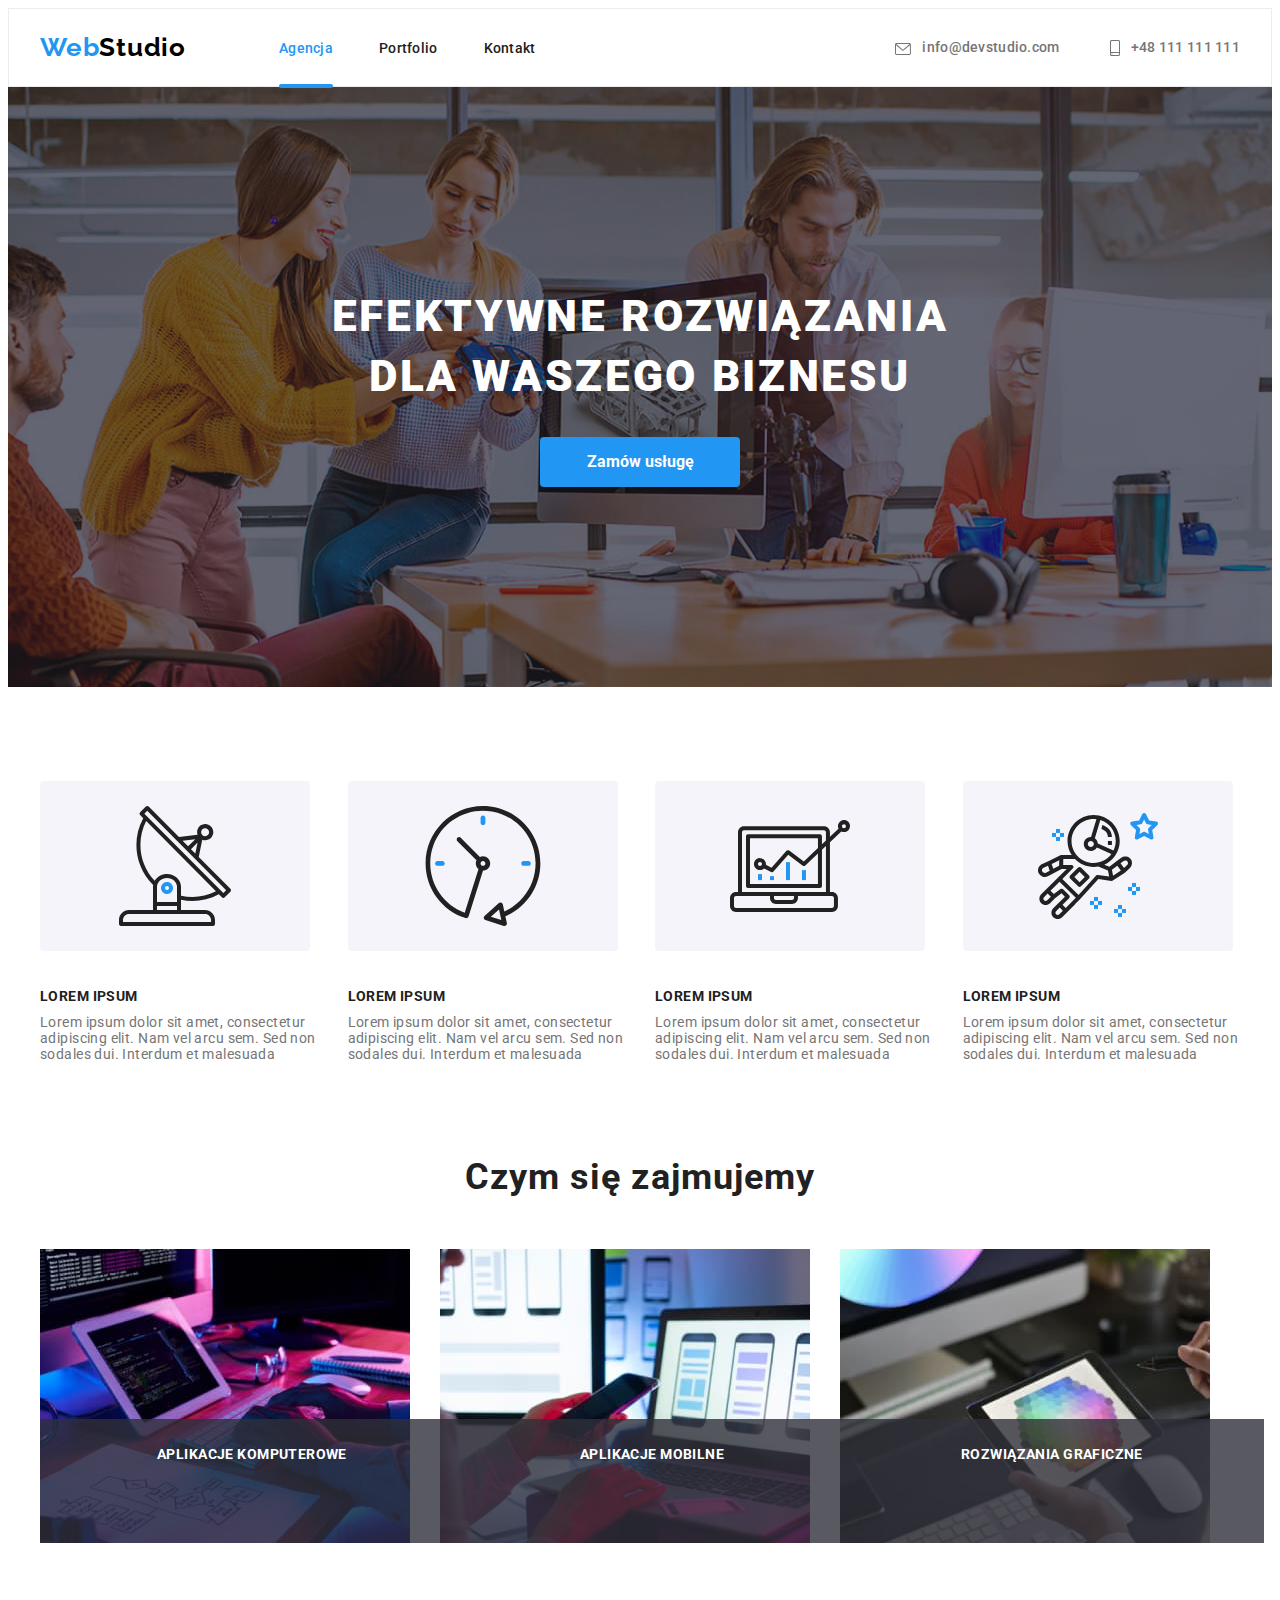
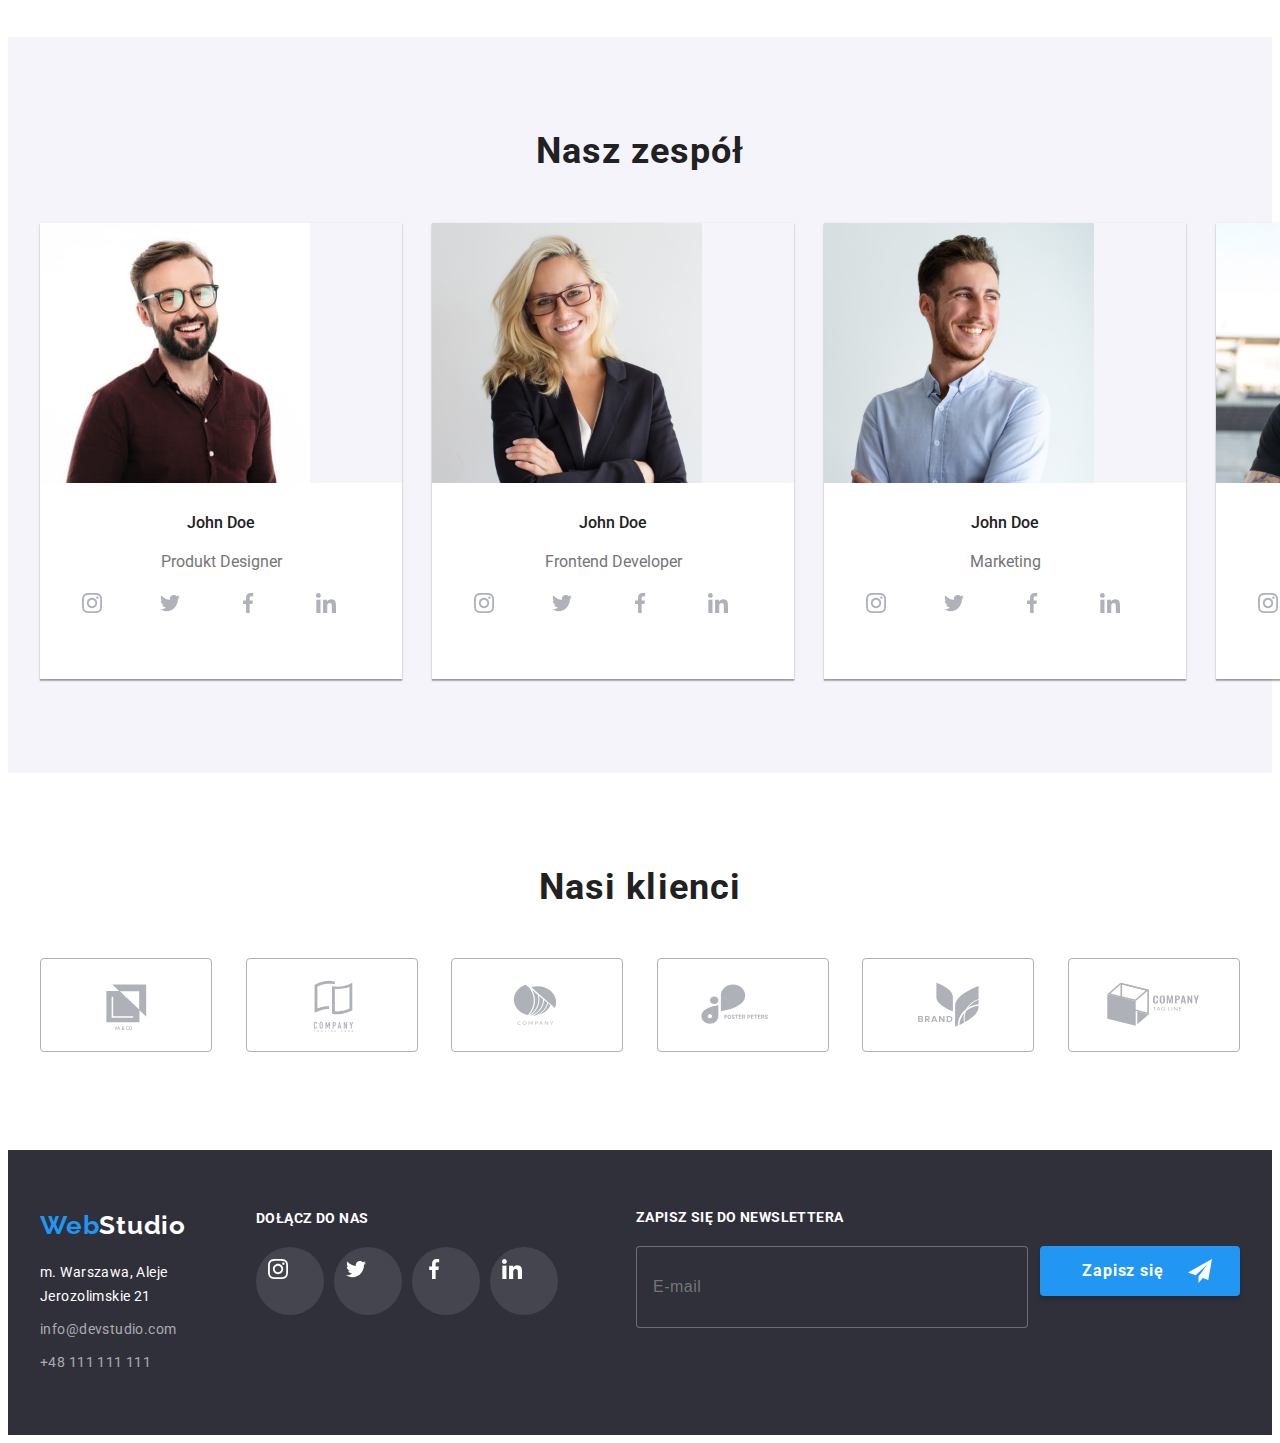
==== index.html @ 1bab8c60 "copied files from hw-06" ====
<!DOCTYPE html>
<html lang="pl">
    <head>
        <meta charset="UTF-8" />
        <meta http-equiv="X-UA-Compatible" content="IE=edge" />
        <meta name="viewport" content="width=device-width, initial-scale=1.0" />
        <title>Document</title>
        <link
            rel="stylesheet"
            href="https://cdnjs.cloudflare.com/ajax/libs/modern-normalize/1.1.0/modern-normalize.min.css"
            integrity="sha512-wpPYUAdjBVSE4KJnH1VR1HeZfpl1ub8YT/NKx4PuQ5NmX2tKuGu6U/JRp5y+Y8XG2tV+wKQpNHVUX03MfMFn9Q=="
            crossorigin="anonymous"
            referrerpolicy="no-referrer"
        />
        <link
            href="https://fonts.googleapis.com/css2?family=Raleway:wght@700&family=Roboto+Condensed&family=Roboto:wght@400;500;700;900&display=swap"
            rel="stylesheet"
        />
        <link rel="stylesheet" href="./css/style.css" />
    </head>
    <body>
        <header class="main">
            <div class="container menu">
                <nav class="nav">
                    <a href="./index.html" class="logo"
                        >Web<span class="black">Studio</span></a
                    >
                    <ul class="navigation">
                        <li>
                            <a href="./index.html" class="nav-item here-you-are"
                                >Agencja</a
                            >
                        </li>
                        <li>
                            <a href="./portfolio.html" class="nav-item"
                                >Portfolio</a
                            >
                        </li>
                        <li><a href="" class="nav-item">Kontakt</a></li>
                    </ul>
                </nav>
                <div class="contact-data">
                    <a href="mailto:info@devstudio.com" class="contact">
                        <svg class="icon-mail" width="16" height="12">
                            <use href="./images/icons.svg#icon-envelope"></use>
                        </svg>
                        info@devstudio.com</a
                    >
                    <a href="tel:+48111111111" class="contact">
                        <svg class="icon-tel" width="10" height="16">
                            <use
                                href="./images/icons.svg#icon-smartphone"
                            ></use>
                        </svg>
                        +48 111 111 111</a
                    >
                </div>
            </div>
        </header>
        <main>
            <section class="solutions">
                <h1 class="title">EFEKTYWNE ROZWIĄZANIA DLA WASZEGO BIZNESU</h1>
                <button type="button" class="order" data-modal-open>
                    Zamów usługę
                </button>
            </section>
            <section>
                <div class="container">
                    <ul class="offer-items">
                        <li>
                            <svg class="icon-offer">
                                <use
                                    href="./images/icons.svg#icon-antenna"
                                ></use>
                            </svg>

                            <h3 class="offer">LOREM IPSUM</h3>
                            <p class="offer-description">
                                Lorem ipsum dolor sit amet, consectetur
                                adipiscing elit. Nam vel arcu sem. Sed non
                                sodales dui. Interdum et malesuada
                            </p>
                        </li>
                        <li>
                            <svg class="icon-offer">
                                <use href="./images/icons.svg#icon-clock"></use>
                            </svg>

                            <h3 class="offer">LOREM IPSUM</h3>
                            <p class="offer-description">
                                Lorem ipsum dolor sit amet, consectetur
                                adipiscing elit. Nam vel arcu sem. Sed non
                                sodales dui. Interdum et malesuada
                            </p>
                        </li>
                        <li>
                            <svg class="icon-offer">
                                <use
                                    href="./images/icons.svg#icon-diagram"
                                ></use>
                            </svg>
                            <h3 class="offer">LOREM IPSUM</h3>
                            <p class="offer-description">
                                Lorem ipsum dolor sit amet, consectetur
                                adipiscing elit. Nam vel arcu sem. Sed non
                                sodales dui. Interdum et malesuada
                            </p>
                        </li>
                        <li>
                            <svg class="icon-offer">
                                <use
                                    href="./images/icons.svg#icon-astronaut"
                                ></use>
                            </svg>
                            <h3 class="offer">LOREM IPSUM</h3>
                            <p class="offer-description">
                                Lorem ipsum dolor sit amet, consectetur
                                adipiscing elit. Nam vel arcu sem. Sed non
                                sodales dui. Interdum et malesuada
                            </p>
                        </li>
                    </ul>
                </div>
            </section>
            <section>
                <div class="container">
                    <h2 class="introduce">Czym się zajmujemy</h2>
                    <ul class="our-services">
                        <li>
                            <div class="our-services-img">
                                <img
                                    src="images/box1.jpg"
                                    alt="Dłonie na klawiaturze przed tabletem"
                                    width="370"
                                    height="294"
                                />
                                <p class="our-services-label">
                                    Aplikacje komputerowe
                                </p>
                            </div>
                        </li>
                        <li>
                            <div class="our-services-img">
                                <img
                                    src="images/box2.jpg"
                                    alt="Telefon w dłoni przed laptopem"
                                    width="370"
                                    height="294"
                                />
                                <p class="our-services-label">
                                    Aplikacje mobilne
                                </p>
                            </div>
                        </li>
                        <li>
                            <div class="our-services-img">
                                <img
                                    src="images/box3.jpg"
                                    alt="Paleta kolorów na tablecie"
                                    width="370"
                                    height="294"
                                />
                                <p class="our-services-label">
                                    Rozwiązania graficzne
                                </p>
                            </div>
                        </li>
                    </ul>
                </div>
            </section>
            <section class="crew">
                <div class="container">
                    <h2 class="introduce">Nasz zespół</h2>
                    <ul class="crew-members">
                        <li>
                            <figure class="box-member">
                                <img
                                    src="images/product-designer.jpg"
                                    alt="Mężczyzna w okularach"
                                    width="270"
                                    height="260"
                                />
                                <figcaption class="description">
                                    <span class="name">John Doe</span>
                                    <span class="type">Produkt Designer</span>
                                    <div>
                                        <ul class="icons">
                                            <li>
                                                <a href="" class="icon-social"
                                                    ><svg
                                                        class="icon-member"
                                                        tabindex="1"
                                                    >
                                                        <use
                                                            href="./images/icons.svg#icon-instagram"
                                                        ></use></svg
                                                ></a>
                                            </li>
                                            <li>
                                                <a href="" class="icon-social">
                                                    <svg
                                                        class="icon-member"
                                                        tabindex="1"
                                                    >
                                                        <use
                                                            href="./images/icons.svg#icon-twitter"
                                                        ></use></svg
                                                ></a>
                                            </li>
                                            <li>
                                                <a href="" class="icon-social"
                                                    ><svg
                                                        class="icon-member"
                                                        tabindex="1"
                                                    >
                                                        <use
                                                            href="./images/icons.svg#icon-facebook"
                                                        ></use></svg
                                                ></a>
                                            </li>
                                            <li>
                                                <a href="" class="icon-social"
                                                    ><svg
                                                        class="icon-member"
                                                        tabindex="1"
                                                    >
                                                        <use
                                                            href="./images/icons.svg#icon-linkedin"
                                                        ></use></svg
                                                ></a>
                                            </li>
                                        </ul>
                                    </div>
                                </figcaption>
                            </figure>
                        </li>
                        <li>
                            <figure class="box-member">
                                <img
                                    src="images/frontend-developer.jpg"
                                    alt="Kobieta w okularach"
                                    width="270"
                                    height="260"
                                />
                                <figcaption class="description">
                                    <span class="name">John Doe</span>
                                    <span class="type">Frontend Developer</span>
                                    <div>
                                        <ul class="icons">
                                            <li>
                                                <a href="" class="icon-social"
                                                    ><svg
                                                        class="icon-member"
                                                        tabindex="1"
                                                    >
                                                        <use
                                                            href="./images/icons.svg#icon-instagram"
                                                        ></use></svg
                                                ></a>
                                            </li>
                                            <li>
                                                <a href="" class="icon-social">
                                                    <svg
                                                        class="icon-member"
                                                        tabindex="1"
                                                    >
                                                        <use
                                                            href="./images/icons.svg#icon-twitter"
                                                        ></use></svg
                                                ></a>
                                            </li>
                                            <li>
                                                <a href="" class="icon-social"
                                                    ><svg
                                                        class="icon-member"
                                                        tabindex="1"
                                                    >
                                                        <use
                                                            href="./images/icons.svg#icon-facebook"
                                                        ></use></svg
                                                ></a>
                                            </li>
                                            <li>
                                                <a href="" class="icon-social"
                                                    ><svg
                                                        class="icon-member"
                                                        tabindex="1"
                                                    >
                                                        <use
                                                            href="./images/icons.svg#icon-linkedin"
                                                        ></use></svg
                                                ></a>
                                            </li>
                                        </ul>
                                    </div>
                                </figcaption>
                            </figure>
                        </li>
                        <li>
                            <figure class="box-member">
                                <img
                                    src="images/marketing-specialist.jpg"
                                    alt="Mężczyzna w koszuli"
                                    width="270"
                                    height="260"
                                />
                                <figcaption class="description">
                                    <span class="name">John Doe</span>
                                    <span class="type">Marketing</span>
                                    <div>
                                        <ul class="icons">
                                            <li>
                                                <a href="" class="icon-social"
                                                    ><svg
                                                        class="icon-member"
                                                        tabindex="1"
                                                    >
                                                        <use
                                                            href="./images/icons.svg#icon-instagram"
                                                        ></use></svg
                                                ></a>
                                            </li>
                                            <li>
                                                <a href="" class="icon-social">
                                                    <svg
                                                        class="icon-member"
                                                        tabindex="1"
                                                    >
                                                        <use
                                                            href="./images/icons.svg#icon-twitter"
                                                        ></use></svg
                                                ></a>
                                            </li>
                                            <li>
                                                <a href="" class="icon-social"
                                                    ><svg
                                                        class="icon-member"
                                                        tabindex="1"
                                                    >
                                                        <use
                                                            href="./images/icons.svg#icon-facebook"
                                                        ></use></svg
                                                ></a>
                                            </li>
                                            <li>
                                                <a href="" class="icon-social"
                                                    ><svg
                                                        class="icon-member"
                                                        tabindex="1"
                                                    >
                                                        <use
                                                            href="./images/icons.svg#icon-linkedin"
                                                        ></use></svg
                                                ></a>
                                            </li>
                                        </ul>
                                    </div>
                                </figcaption>
                            </figure>
                        </li>
                        <li>
                            <figure class="box-member">
                                <img
                                    src="images/ui-designer.jpg"
                                    alt="UI Designer"
                                    width="270"
                                    height="260"
                                />
                                <figcaption class="description">
                                    <span class="name">John Doe</span>
                                    <span class="type">UI Designer</span>
                                    <div>
                                        <ul class="icons">
                                            <li>
                                                <a href="" class="icon-social"
                                                    ><svg
                                                        class="icon-member"
                                                        tabindex="1"
                                                    >
                                                        <use
                                                            href="./images/icons.svg#icon-instagram"
                                                        ></use></svg
                                                ></a>
                                            </li>
                                            <li>
                                                <a href="" class="icon-social">
                                                    <svg
                                                        class="icon-member"
                                                        tabindex="1"
                                                    >
                                                        <use
                                                            href="./images/icons.svg#icon-twitter"
                                                        ></use></svg
                                                ></a>
                                            </li>
                                            <li>
                                                <a href="" class="icon-social"
                                                    ><svg
                                                        class="icon-member"
                                                        tabindex="1"
                                                    >
                                                        <use
                                                            href="./images/icons.svg#icon-facebook"
                                                        ></use></svg
                                                ></a>
                                            </li>
                                            <li>
                                                <a href="" class="icon-social"
                                                    ><svg
                                                        class="icon-member"
                                                        tabindex="1"
                                                    >
                                                        <use
                                                            href="./images/icons.svg#icon-linkedin"
                                                        ></use></svg
                                                ></a>
                                            </li>
                                        </ul>
                                    </div>
                                </figcaption>
                            </figure>
                        </li>
                    </ul>
                </div>
            </section>
            <section class="our-customers">
                <div class="container">
                    <h2 class="introduce">Nasi klienci</h2>

                    <ul class="customers">
                        <li>
                            <svg class="icon-customer" tabindex="1">
                                <use
                                    href="./images/icons.svg#icon-logo-1"
                                    width="41"
                                    height="46.7"
                                    x="38%"
                                    y="27%"
                                ></use>
                            </svg>
                        </li>
                        <li>
                            <svg class="icon-customer" tabindex="1">
                                <use
                                    href="./images/icons.svg#icon-logo-2"
                                    width="40"
                                    height="52"
                                    x="39%"
                                    y="23%"
                                ></use>
                            </svg>
                        </li>
                        <li>
                            <svg class="icon-customer" tabindex="1">
                                <use
                                    href="./images/icons.svg#icon-logo-3"
                                    width="43.46"
                                    height="41.18"
                                    x="36%"
                                    y="27%"
                                ></use>
                            </svg>
                        </li>
                        <li>
                            <svg class="icon-customer" tabindex="1">
                                <use
                                    href="./images/icons.svg#icon-logo-4"
                                    width="84.44"
                                    height="40.62"
                                    x="25%"
                                    y="27%"
                                ></use>
                            </svg>
                        </li>
                        <li>
                            <svg class="icon-customer" tabindex="1">
                                <use
                                    href="./images/icons.svg#icon-logo-5"
                                    width="62.54"
                                    height="45.43"
                                    x="32%"
                                    y="25%"
                                ></use>
                            </svg>
                        </li>
                        <li>
                            <svg class="icon-customer" tabindex="1">
                                <use
                                    href="./images/icons.svg#icon-logo-6"
                                    width="93.79"
                                    height="43.93"
                                    x="22%"
                                    y="25%"
                                ></use>
                            </svg>
                        </li>
                    </ul>
                </div>
            </section>
        </main>
        <footer class="footer-container">
            <div class="footer-elements container">
                <div>
                    <a href="./index.html" class="logo"
                        >Web<span class="white">Studio</span></a
                    >
                    <address class="address-wrapper">
                        <span class="address"
                            >m. Warszawa, Aleje Jerozolimskie 21</span
                        >

                        <a
                            href="mailto:info@devstudio.com"
                            class="contact-footer"
                            >info@devstudio.com</a
                        >

                        <a href="tel:+48111111111" class="contact-footer"
                            >+48 111 111 111</a
                        >
                    </address>
                </div>
                <div class="find-us">
                    <h4 class="join-us">DOŁĄCZ DO NAS</h4>
                    <ul class="icons-join-us">
                        <li>
                            <a href="" class="icon-footer"
                                ><svg tabindex="1">
                                    <use
                                        href="./images/icons.svg#icon-instagram"
                                    ></use></svg
                            ></a>
                        </li>
                        <li>
                            <a href="" class="icon-footer">
                                <svg tabindex="1">
                                    <use
                                        href="./images/icons.svg#icon-twitter"
                                    ></use></svg
                            ></a>
                        </li>
                        <li>
                            <a href="" class="icon-footer"
                                ><svg tabindex="1">
                                    <use
                                        href="./images/icons.svg#icon-facebook"
                                    ></use></svg
                            ></a>
                        </li>
                        <li>
                            <a href="" class="icon-footer"
                                ><svg tabindex="1">
                                    <use
                                        href="./images/icons.svg#icon-linkedin"
                                    ></use></svg
                            ></a>
                        </li>
                    </ul>
                </div>

                <form class="sign-in-form">
                    <label class="sign-in-footer">
                        <span class="sign-in-label"
                            >Zapisz się do newslettera</span
                        >
                        <input
                            type="email"
                            placeholder="E-mail"
                            class="sign-in-email"
                            name="email"
                        />
                    </label>
                    <button type="submit" class="sign-in">
                        Zapisz się
                        <svg width="24" height="24" class="icon-send">
                            <use href="./images/icons.svg#icon-icon-send"></use>
                        </svg>
                    </button>
                </form>
            </div>
        </footer>
        <div class="backdrop is-hidden" data-modal>
            <div class="modal">
                <button class="close-btn" data-modal-close>
                    <svg class="icon-close" tabindex="1" width="18" height="18">
                        <use href="./images/icons.svg#icon-icon-close"></use>
                    </svg>
                </button>
                <form class="data-form">
                    <h3 class="form-heading">
                        Zostaw swoje dane w formularzu poniżej
                    </h3>
                    <label class="form-label">
                        <span class="label-name">Imię</span>

                        <div class="fill-form">
                            <input
                                type="text"
                                name="name"
                                class="name-input"
                            /><svg height="18" width="18" class="fill-icon">
                                <use
                                    href="./images/icons.svg#icon-person"
                                ></use>
                            </svg>
                        </div>
                    </label>
                    <label class="form-label"
                        ><span class="label-name">Telefon</span>
                        <div class="fill-form">
                            <input
                                type="tel"
                                name="phone"
                                class="phone-input"
                            />
                            <svg height="18" width="18" class="fill-icon">
                                <use
                                    href="./images/icons.svg#icon-phone-black"
                                ></use>
                            </svg></div
                    ></label>
                    <label class="form-label"
                        ><span class="label-name">Email</span>
                        <div class="fill-form">
                            <input
                                type="email"
                                name="email"
                                class="email-input"
                            /><svg height="18" width="18" class="fill-icon">
                                <use
                                    href="./images/icons.svg#icon-email-black"
                                ></use>
                            </svg></div
                    ></label>
                    <label class="form-label"
                        ><span class="label-name">Komentarz</span>
                        <textarea
                            placeholder="Wprowadź tekst"
                            name="comment"
                            class="comment-input"
                        ></textarea>
                    </label>
                    <label class="accept-label"
                        ><input
                            type="checkbox"
                            class="form-checkbox"
                            name="accept"
                        />
                        <span class="custom-checkbox"
                            ><svg height="15" width="16">
                                <use
                                    href="./images/icons.svg#icon-icon-check"
                                ></use></svg
                        ></span>
                        <span class="accept-check"
                            >Oświadczam iż akceptuję
                            <a href="" class="terms">Regulamin</a> i
                            <a href="" class="terms">Politykę Prywatności</a
                            >.</span
                        ></label
                    >
                    <button type="submit" class="send">Wyślij</button>
                </form>
            </div>
        </div>
        <script src="./js/modal.js"></script>
    </body>
</html>
---- css/style.css ----
:root {
    --font-color1: #212121;
    --font-color2: #757575;
    --brand-color: #2196f3;
    --off-color: #f5f4fa;
    --background-color1: #2f303a;
    --icon-color: #afb1b8;
}
/* style globalne ///////////////////////////////////////////////////////////////////////// */
body {
    font-family: 'Roboto', sans-serif;
    background-color: #fff;
    color: var(--font-color1);
}
*,
*::before,
*::after {
    outline: none;
}

h1,
h2,
h3,
h4,
p,
figure {
    margin: 0;
    padding: 0;
}

ul {
    list-style: none;
    margin: 0;
    padding: 0;
}
img {
    vertical-align: middle;
}
.container {
    max-width: 1200px;
    width: 100%;
    margin: 0 auto;
    padding: 0 15px;
}

/* style w header //////////////////////////////////////////////////////////////////////////*/
.logo {
    color: var(--brand-color);
    font-weight: 700;
    font-size: 26px;
    text-decoration: none;
    font-family: 'Raleway', sans-serif;
    letter-spacing: 0.03em;
}
.black {
    color: #000000;
    font-weight: 700;
    font-size: 26px;
    line-height: 1.19;
}
.main {
    border: 1px solid #ececec;
}
.menu {
    display: flex;
    flex-wrap: wrap;
    justify-content: space-between;
}
.nav-item {
    color: var(--font-color1);
    font-weight: 500;
    text-decoration: none;

    letter-spacing: 0.02em;
    font-size: 14px;
    line-height: 1.17;
    transition: color 250ms cubic-bezier(0.4, 0, 0.2, 1);
    position: relative;
}
.nav-item:hover,
.nav-item:focus {
    color: var(--brand-color);
}
.nav {
    display: flex;
    flex-wrap: wrap;
    align-items: center;

    gap: 93px;
}
.here-you-are::after {
    content: '';
    background: var(--brand-color);
    width: 100%;
    height: 4px;
    left: 0;

    top: 44px;
    position: absolute;
    border-radius: 2px;
}
.here-you-are {
    color: var(--brand-color);
}
.navigation {
    display: flex;
    flex-wrap: wrap;

    gap: 46px;
}
.contact-data {
    display: flex;
    align-items: center;

    padding: 30px 0;
    gap: 50px;
}
.contact {
    color: var(--font-color2);
    font-weight: 500;
    text-decoration: none;
    letter-spacing: 0.02em;
    font-size: 14px;
    line-height: 1.17;
    transition: color 250ms cubic-bezier(0.4, 0, 0.2, 1);
}

.icon-mail {
    vertical-align: middle;
    fill: currentColor;
    margin-right: 8px;
}

.icon-tel {
    vertical-align: middle;
    fill: currentColor;
    margin-right: 8px;
}
.contact:hover,
.contact:focus {
    color: var(--brand-color);
    fill: var(--brand-color);
}

/* style w main index.html //////////////////////////////////////////////////////////////////*/
.solutions {
    background-color: var(--background-color1);
    background-image: linear-gradient(
            to bottom,
            rgba(47, 48, 58, 0.4),
            rgba(47, 48, 58, 0.4)
        ),
        url(../images/background.jpg);
    background-position: center;
    background-repeat: no-repeat;
    display: flex;
    flex-direction: column;
    align-items: center;
    gap: 30px;
    padding: 200px 0;
}

.title {
    color: #fff;
    font-weight: 900;
    text-align: center;
    font-size: 44px;
    line-height: 1.36;
    letter-spacing: 0.06em;
    max-width: 696px;
}
.order {
    box-shadow: 0px 4px 4px rgba(0, 0, 0, 0.15);
    background-color: var(--brand-color);
    border: none;
    border-radius: 4px;
    color: #fff;
    width: 200px;
    height: 50px;
    font-family: 'Roboto', sans-serif;
    font-weight: 700;
    font-size: 16px;
    line-height: 1.88;
    align-items: center;
    text-align: center;
    padding: 10px 42px;
}
.order:hover,
.order:focus {
    cursor: pointer;
}
.offer-items {
    display: flex;
    gap: 30px;
    line-height: 1.71;
    padding: 94px 0;
}
.offer {
    font-weight: 700;
    font-size: 14px;
    line-height: 1.14;
    letter-spacing: 0.03em;
    margin-bottom: 10px;
}
.offer-description {
    color: var(--font-color2);

    font-size: 14px;
    line-height: 1.14;
    letter-spacing: 0.03em;
}

.icon-offer {
    width: 270px;
    height: 120px;
    padding: 25px 0;
    background-color: var(--off-color);
    border-radius: 4px;
    margin-bottom: 30px;
}
.introduce {
    font-weight: 700;
    font-size: 36px;
    line-height: 1.16;
    text-align: center;
    letter-spacing: 0.03em;
    margin-bottom: 50px;
}
.our-services {
    display: flex;
    gap: 30px;
    padding-bottom: 94px;
}
.our-services-img {
    position: relative;
}
.our-services-img > .our-services-label {
    position: absolute;
    bottom: 0;
    width: 370px;
    height: 70px;
    color: #fff;
    text-align: center;
    background-color: rgba(47, 48, 58, 0.8);
    padding: 27px;
    font-weight: 700;
    font-size: 14px;
    line-height: 1.17;
    text-transform: uppercase;
    letter-spacing: 0.03em;
}
.crew {
    background-color: #f5f4fa;
    padding: 94px 0;
}
.crew-members {
    display: flex;
    gap: 30px;
    margin-top: 50px;
}
.description {
    padding: 30px;
    text-align: center;
    background-color: #fff;
    display: flex;
    flex-direction: column;
    gap: 10px;
}

.icons {
    display: flex;
    flex-direction: row;
    min-width: 182px;
    gap: 10px;
}

.icon-social {
    padding: 12px;
    border-radius: 50%;
    width: 44px;
    height: 44px;
    display: flex;
    transition: background-color 250ms cubic-bezier(0.4, 0, 0.2, 1);
}
.icon-social > svg {
    width: 20px;
    height: 20px;
    fill: var(--icon-color);
    transition: fill 250ms cubic-bezier(0.4, 0, 0.2, 1);
}
.icon-social:is(:hover, :focus) {
    background-color: var(--brand-color);
}

.icon-social:is(:hover, :focus) > svg {
    fill: white;
}
.name {
    color: var(--font-color1);
    font-weight: 500;
    text-align: center;

    font-size: 16px;
    line-height: 1.19;
    margin-bottom: 10px;
}
.type {
    color: var(--font-color2);
    text-align: center;
    font-size: 16px;
    line-height: 1.19;
}
.our-customers {
    padding: 94px 0;
}
.customers {
    display: flex;
    flex-direction: row;
    flex-wrap: wrap;
    justify-content: space-between;
}
.icon-customer {
    width: 170px;
    height: 92px;
    fill: var(--icon-color);
    border: 1px solid var(--icon-color);
    border-radius: 4px;
    transition: fill 250ms cubic-bezier(0.4, 0, 0.2, 1),
        border 250ms cubic-bezier(0.4, 0, 0.2, 1);
}
.icon-customer:hover,
.icon-customer:focus {
    fill: var(--brand-color);
    cursor: pointer;
    border: 1px solid var(--brand-color);
}

/* style w main portfolio.html //////////////////////////////////////////////////////////////////*/
.section {
    padding-top: 94px;
    padding-bottom: 94px;
}
.options {
    display: flex;
    justify-content: center;
    gap: 8px;

    margin-bottom: 50px;
}
.button {
    background-color: var(--off-color);
    border: none;
    font-family: 'Roboto', sans-serif;
    border-radius: 4px;
    font-weight: 500;
    font-size: 16px;
    line-height: 1.63;
    padding: 6px 22px;
    transition: background-color 250ms cubic-bezier(0.4, 0, 0.2, 1),
        box-shadow 250ms cubic-bezier(0.4, 0, 0.2, 1),
        border-color 250ms cubic-bezier(0.4, 0, 0.2, 1),
        color 250ms cubic-bezier(0.4, 0, 0.2, 1);
}
.button:hover,
.button:focus {
    background-color: var(--brand-color);
    border-color: var(--brand-color);
    color: #fff;
    cursor: pointer;
    box-shadow: 0px 3px 1px rgba(0, 0, 0, 0.1), 0px 1px 2px rgba(0, 0, 0, 0.08),
        0px 2px 2px rgba(0, 0, 0, 0.12);
}
.services {
    display: flex;
    flex-wrap: wrap;
    gap: 30px;
}
.service-box {
    transition: box-shadow 250ms cubic-bezier(0.4, 0, 0.2, 1);
}
.service-box-overlay {
    position: relative;
    overflow: hidden;
}
.service-box:hover,
.service-box:focus {
    box-shadow: 0px 1px 1px rgba(0, 0, 0, 0.12), 0px 4px 4px rgba(0, 0, 0, 0.06),
        1px 4px 6px rgba(0, 0, 0, 0.16);
}
.service-box:hover .overlay,
.service-box:focus .overlay {
    transform: translateY(-100%);
}
.overlay {
    position: absolute;
    bottom: -10;
    width: 100%;
    height: 100%;

    background-color: rgba(33, 150, 243, 0.9);
    transform: translateY(0);
    transition: transform 250ms cubic-bezier(0.4, 0, 0.2, 1);
    font-size: 18px;
    color: #fff;
    line-height: 1.55;
    letter-spacing: 0.03em;
    padding: 49px 45px 49px 24px;
}
.box-member {
    box-shadow: 0px 1px 3px rgba(0, 0, 0, 0.12), 0px 1px 1px rgba(0, 0, 0, 0.14),
        0px 2px 1px rgba(0, 0, 0, 0.2);
}
.decoration {
    border: 1px solid #eeeeee;
    padding: 20px 24px;
    display: flex;
    flex-direction: column;
    align-items: flex-start;
    gap: 4px;
}

.project-name {
    color: var(--font-color1);
    font-weight: 700;
    font-size: 18px;
    line-height: 2;
    margin-bottom: 4px;
}
/* style w footer ////////////////////////////////////////////////////////////////////////////////*/
.footer-container {
    background-color: var(--background-color1);
    padding-top: 60px;
    padding-bottom: 60px;
}
.footer-elements {
    max-width: 1200px;
    display: flex;
    gap: 60px;
    justify-content: flex-start;
    margin: 0 auto;
    padding: 0 15px;
}

.white {
    color: #fff;
    font-weight: 700;
    font-size: 26px;
    line-height: 1.19;
}

.address {
    color: #fff;
    font-size: 14px;
    line-height: 1.71;

    letter-spacing: 0.03em;
    font-style: normal;
}
.address-wrapper {
    display: flex;
    flex-direction: column;
    gap: 9px;
    margin-top: 20px;
}
.join-us {
    font-weight: 700;
    font-size: 14px;
    line-height: 1.17;
    letter-spacing: 0.03em;
    color: #fff;
    margin-left: 5px;
    margin-bottom: 20px;
}
.icons-join-us {
    display: flex;
}
.icon-footer {
    height: 44px;
    width: 44px;

    padding: 12px;
    background-color: rgba(255, 255, 255, 0.1);
    border-radius: 50%;
    display: flex;
    margin: 0 5px;
    transition: background-color 250ms cubic-bezier(0.4, 0, 0.2, 1);
}
.icon-footer > svg {
    width: 20px;
    height: 20px;
    fill: #fff;
}

.icon-footer:hover,
.icon-footer:focus {
    background-color: var(--brand-color);
}
.contact-footer {
    color: rgba(255, 255, 255, 0.6);
    font-size: 14px;
    line-height: 1.71;

    text-decoration: none;
    letter-spacing: 0.03em;
    font-style: normal;
    transition: color 250ms cubic-bezier(0.4, 0, 0.2, 1);
}
.contact-footer:hover,
.contact-footer:focus {
    color: var(--brand-color);
}
.sign-in {
    height: 50px;
    width: 200px;
    background-color: var(--brand-color);
    color: #fff;
    font-size: 16px;
    line-height: 1.88;
    letter-spacing: 0.06em;
    font-weight: 700;
    box-shadow: 0px 4px 4px rgba(0, 0, 0, 0.15);
    border-radius: 4px;
    border: none;
    font-family: 'Roboto', sans-serif;
    padding: 0 0 0 14px;
    margin-top: 36px;
    display: flex;
    justify-content: center;
    align-items: center;
    gap: 24px;
}
.sign-in {
    cursor: pointer;
}
.icon-send {
    fill: #fff;
    vertical-align: middle;
}
.sign-in-email {
    height: 50px;
    width: 358px;
    border: 1px solid rgba(255, 255, 255, 0.3);
    border-radius: 4px;
    background-color: var(--background-color1);
    color: rgba(255, 255, 255, 0.6);
    font-size: 16px;
    line-height: 1.25;
    letter-spacing: 0.03em;
    padding: 15px 16px;
}
.sign-in-label {
    color: #fff;
    font-weight: 700;
    font-size: 14px;
    line-height: 1.14;
    letter-spacing: 0.03em;
    text-transform: uppercase;
}
.sign-in-footer {
    display: flex;
    flex-direction: column;
    gap: 20px;
}
.sign-in-form {
    display: flex;
    flex-direction: row;
    gap: 12px;
    margin-left: 13px;
    align-items: flex-start;
}

/* style dla okna modalnego /////////////////////////////////////////////////////////////////// */
.backdrop {
    width: 100%;
    height: 100%;
    position: fixed;
    left: 0;
    top: 0;
    background-color: rgba(0, 0, 0, 0.2);
    display: flex;
    justify-content: center;
    align-items: center;
}
.is-hidden {
    opacity: 0;
    visibility: hidden;
    pointer-events: none;
    transition-delay: 500ms;
}

.modal {
    background-color: #fff;
    width: 528px;
    height: 581px;
    box-shadow: 0px 1px 3px rgba(0, 0, 0, 0.12), 0px 1px 1px rgba(0, 0, 0, 0.14),
        0px 2px 1px rgba(0, 0, 0, 0.2);
    border-radius: 4px;
    position: absolute;
    transform: translateY(0);
    transition: transform 500ms ease;
}
.is-hidden .modal {
    transform: translateY(-200%);
}

.close-btn {
    position: absolute;
    right: 8px;
    top: 8px;
    width: 30px;
    height: 30px;
    border-radius: 50%;
    border: 1px solid rgba(0, 0, 0, 0.1);
    background-color: #fff;
}
.close-btn:hover,
.close-btn:focus {
    cursor: pointer;
}

.icon-close {
    position: absolute;
    left: 50%;
    top: 50%;
    transform: translate(-50%, -50%);
}
/* style dla formularza w oknie modalnym //////////////////////////////////////////////*/
.data-form {
    display: flex;
    flex-direction: column;
    align-items: center;
    gap: 10px;
    margin: 40px;
}
.form-heading {
    font-size: 20px;
    font-weight: 700;
    line-height: 1.17;
    letter-spacing: 0.03em;
    margin-bottom: 2px;
    color: var(--font-color1);
}
.form-label {
    display: flex;
    flex-direction: column;
    gap: 4px;
}
.fill-form {
    position: relative;
}
.fill-icon {
    position: absolute;
    top: 11px;
    left: 12px;
    fill: var(--font-color1);
    transition: fill 250ms cubic-bezier(0.4, 0, 0.2, 1);
}
.accept-label {
    margin-top: 10px;
    margin-bottom: 20px;
    display: flex;
    align-items: center;
}

.name-input,
.phone-input,
.email-input {
    height: 40px;
    width: 448px;
    border: 1px solid rgba(33, 33, 33, 0.2);
    border-radius: 4px;
    padding-left: 42px;
    transition: border-color 250ms cubic-bezier(0.4, 0, 0.2, 1);
}
.name-input:focus-within,
.phone-input:focus-within,
.email-input:focus-within,
.comment-input:focus-within {
    border-color: var(--brand-color);
}

.name-input:focus-within + .fill-icon,
.phone-input:focus-within + .fill-icon,
.email-input:focus-within + .fill-icon {
    fill: var(--brand-color);
}

.comment-input {
    height: 120px;
    width: 448px;
    border: 1px solid rgba(33, 33, 33, 0.2);
    border-radius: 4px;
    resize: none;
}
.label-name {
    font-size: 12px;
    line-height: 1.17;
    letter-spacing: 0.01em;
    color: var(--font-color2);
}
.accept-check {
    font-size: 14px;
    line-height: 1.71;
    letter-spacing: 0.03em;
    color: var(--font-color2);
}
.terms {
    color: var(--brand-color);
}
.send {
    height: 50px;
    width: 200px;
    color: #fff;
    font-weight: 700;
    font-size: 16px;
    line-height: 1.88;
    letter-spacing: 0.06em;
    background-color: var(--brand-color);
    box-shadow: 0px 4px 4px rgba(0, 0, 0, 0.15);
    border-radius: 4px;
    border: var(--brand-color);
}
.send:hover,
.send:focus {
    cursor: pointer;
}
textarea::placeholder {
    font-size: 12px;
    line-height: 1.16;
    letter-spacing: 0.01em;
    padding: 12px 16px;
    color: rgba(117, 117, 117, 0.5);
}
.form-checkbox {
    display: none;
}
.form-checkbox:checked + .custom-checkbox > svg {
    opacity: 1;
}

.custom-checkbox {
    border: 2px solid black;
    border-radius: 3px;
    height: 15px;
    width: 16px;
    position: relative;
    margin-right: 8px;
    display: block;
}

.custom-checkbox > svg {
    opacity: 0;
    position: absolute;
    display: block;
    top: -2px;
    left: -1.5px;
}
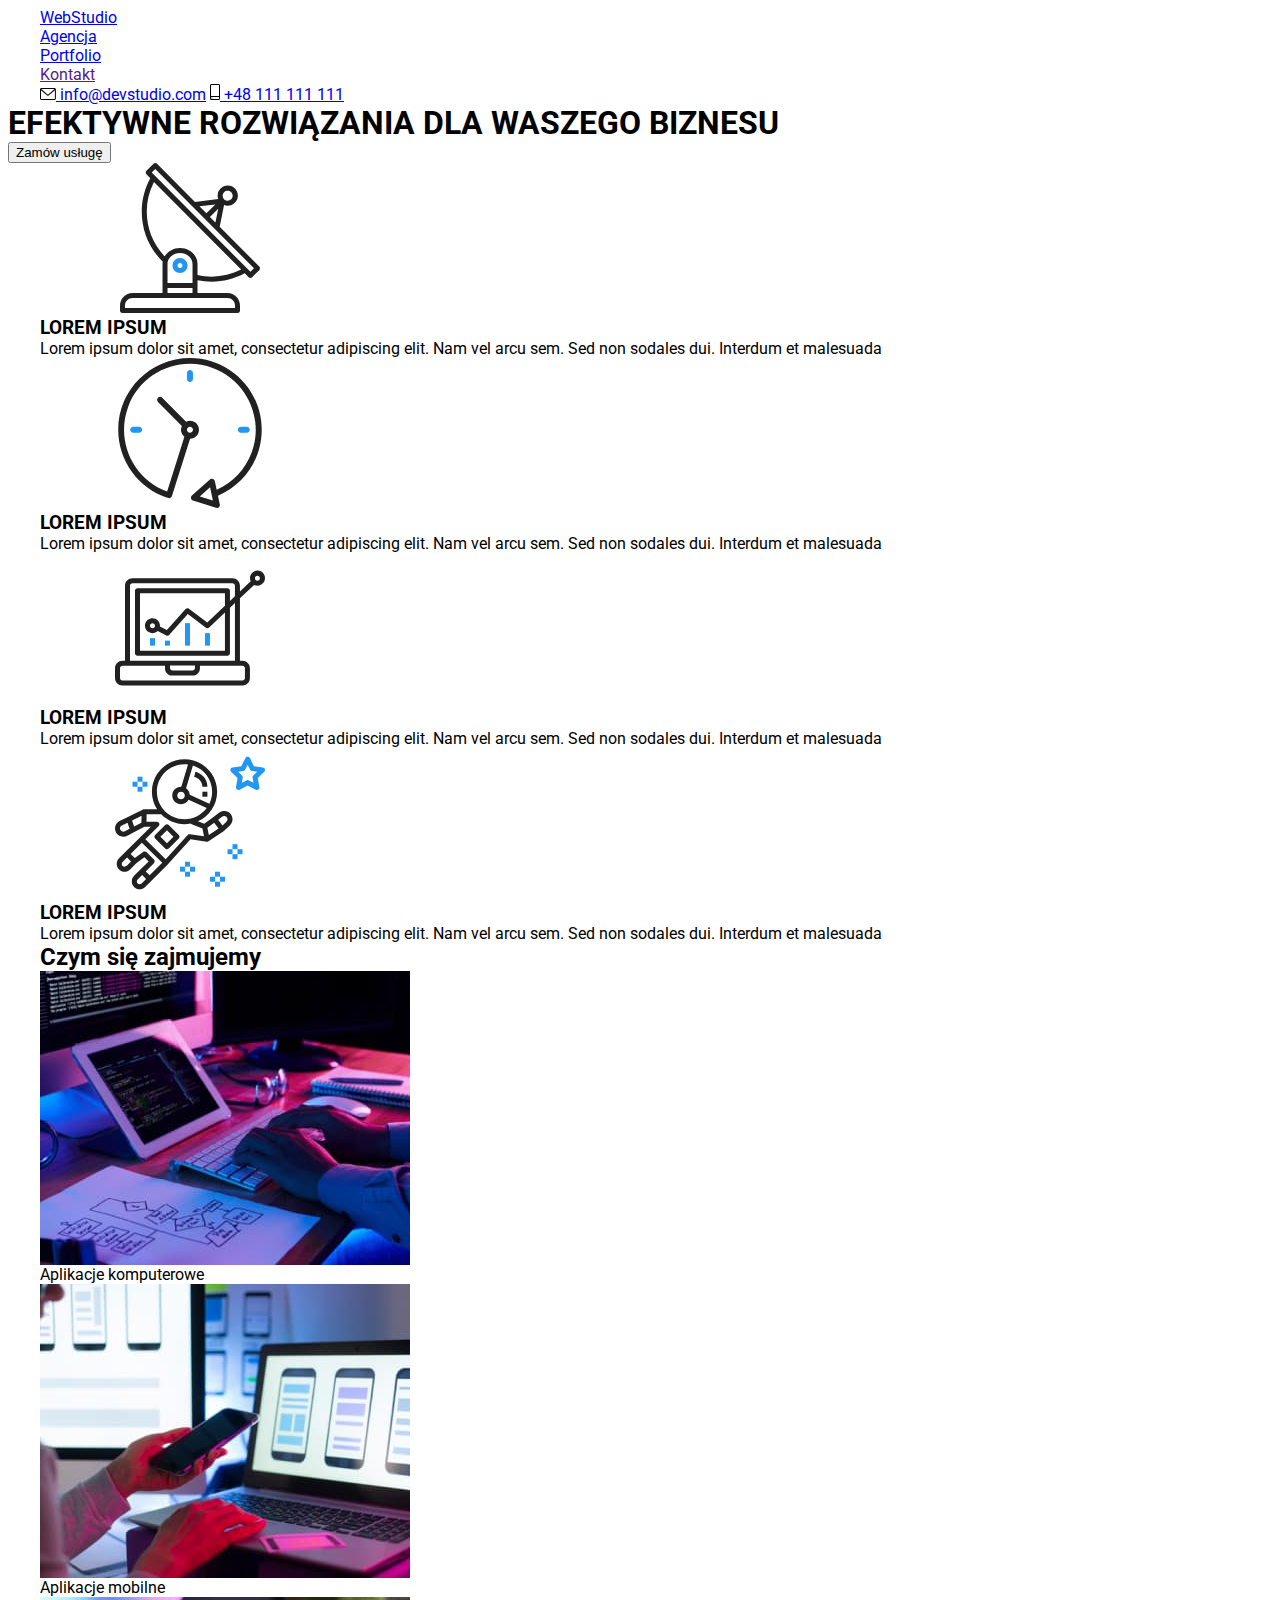
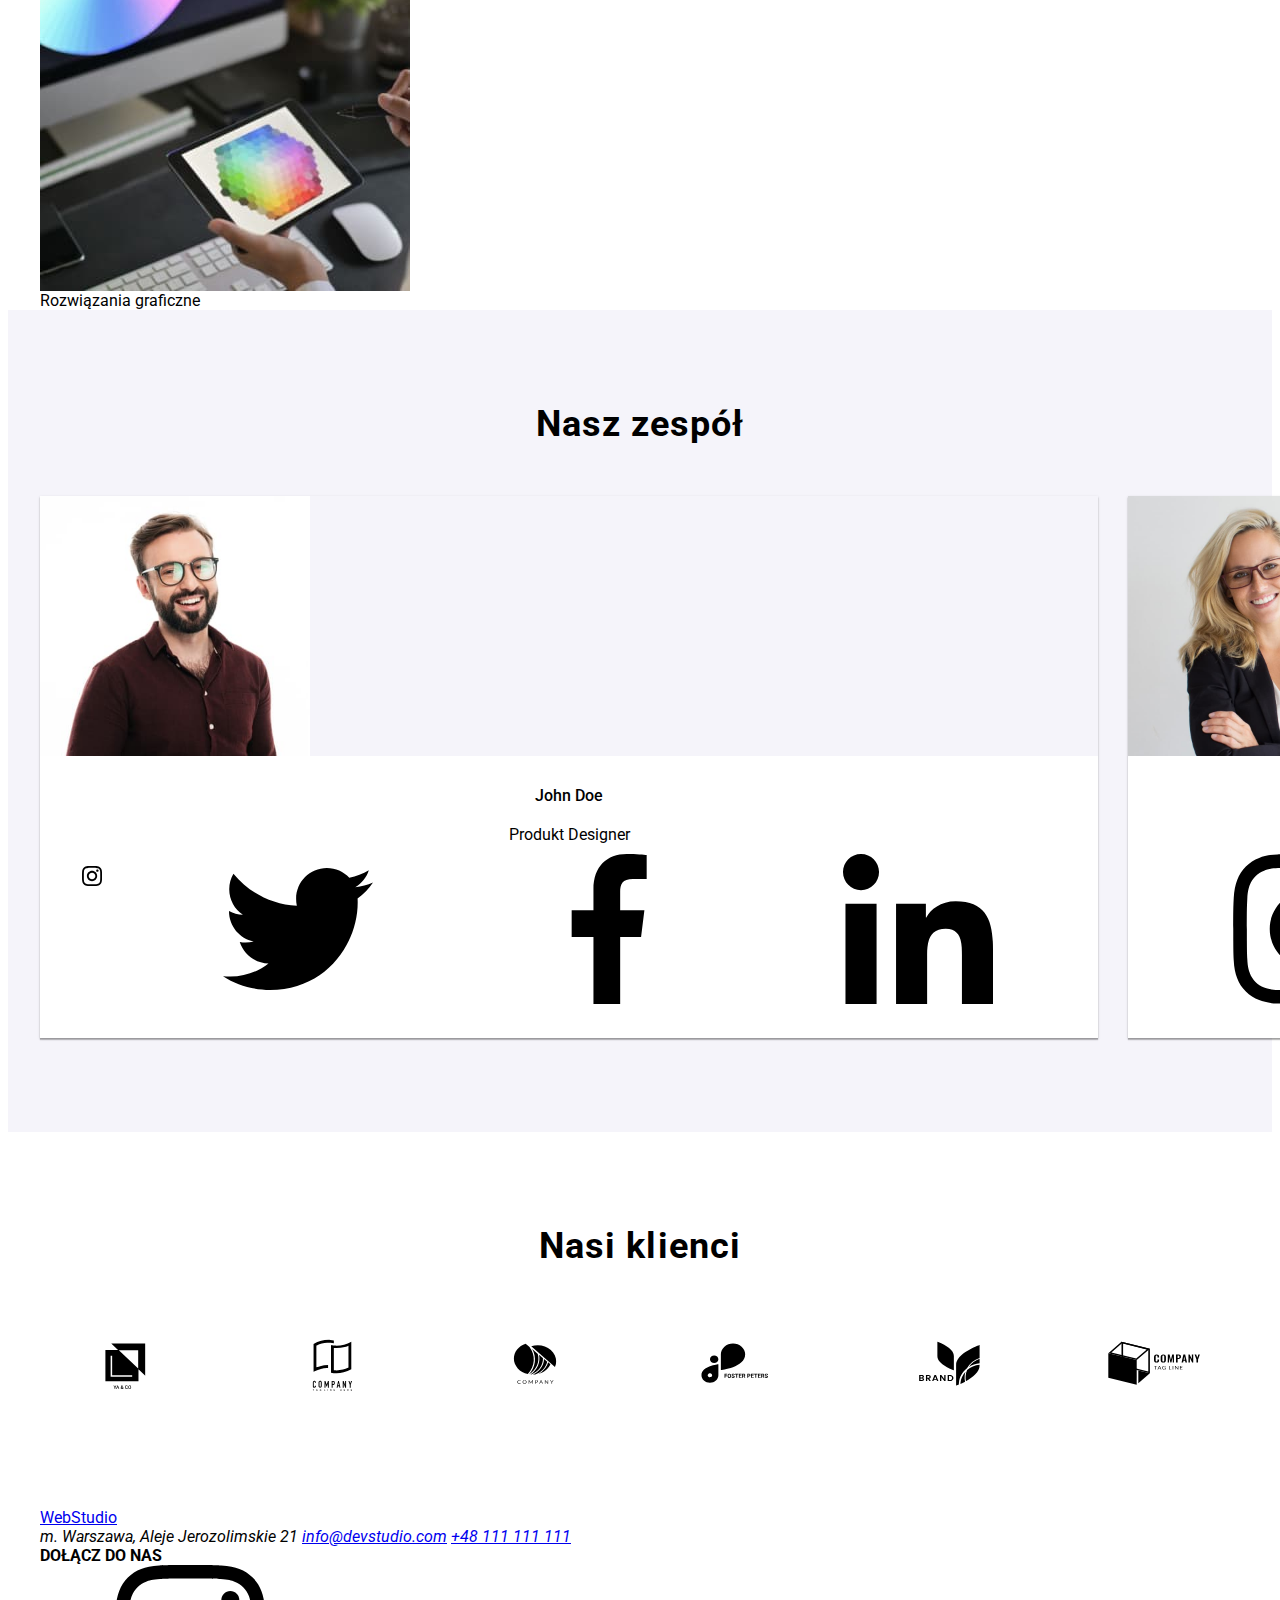
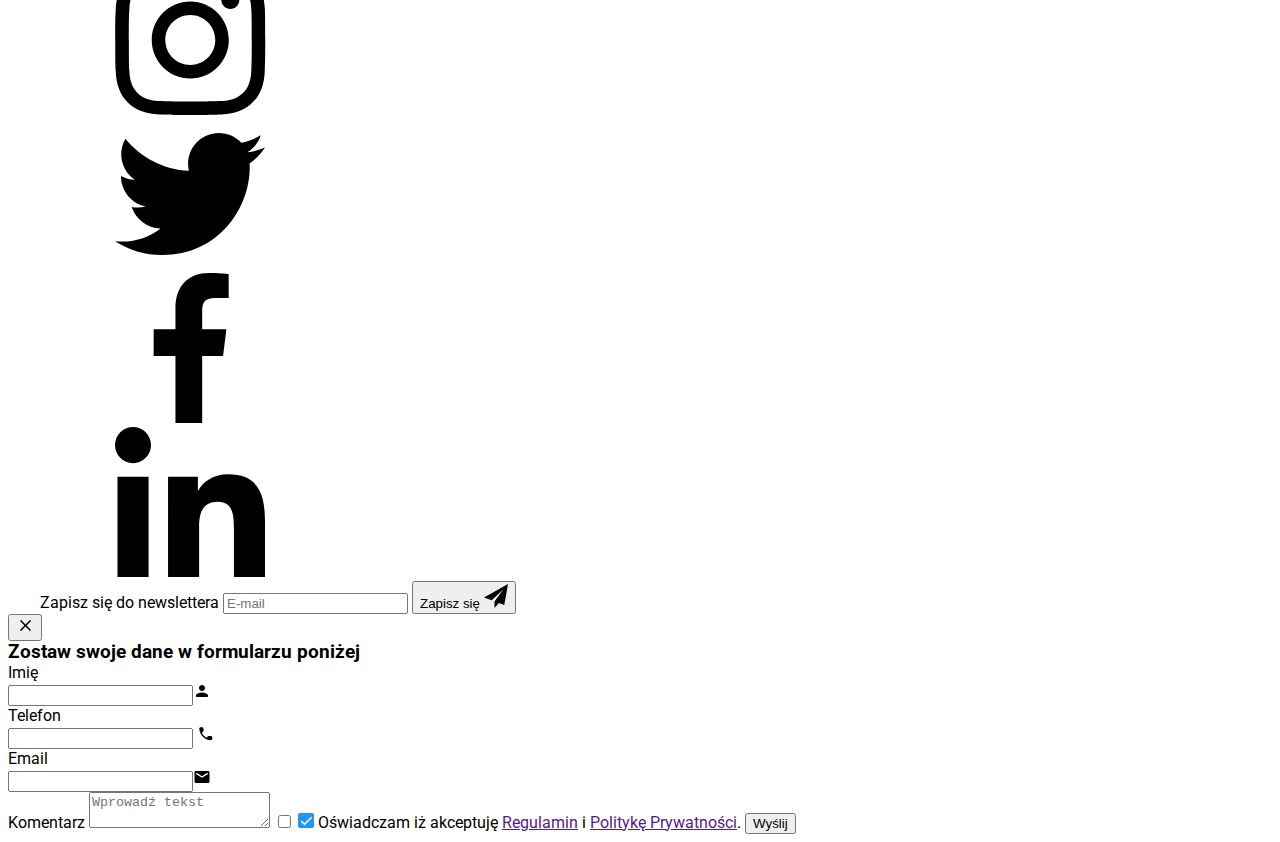
==== commit c459c21c: "added 3 scss components" ====
--- a/index.html
+++ b/index.html
@@ -16,7 +16,7 @@
             href="https://fonts.googleapis.com/css2?family=Raleway:wght@700&family=Roboto+Condensed&family=Roboto:wght@400;500;700;900&display=swap"
             rel="stylesheet"
         />
-        <link rel="stylesheet" href="./css/style.css" />
+        <link rel="stylesheet" href="./css/main.min.css" />
     </head>
     <body>
         <header class="main">
@@ -168,27 +168,31 @@
                     </ul>
                 </div>
             </section>
-            <section class="crew">
+            <section class="team">
                 <div class="container">
-                    <h2 class="introduce">Nasz zespół</h2>
-                    <ul class="crew-members">
-                        <li>
-                            <figure class="box-member">
+                    <h2 class="section-title">Nasz zespół</h2>
+                    <ul class="team__list">
+                        <li>
+                            <figure class="team__item">
                                 <img
                                     src="images/product-designer.jpg"
                                     alt="Mężczyzna w okularach"
                                     width="270"
                                     height="260"
                                 />
-                                <figcaption class="description">
-                                    <span class="name">John Doe</span>
-                                    <span class="type">Produkt Designer</span>
+                                <figcaption class="team__description">
+                                    <span class="team__name">John Doe</span>
+                                    <span class="team__profession"
+                                        >Produkt Designer</span
+                                    >
                                     <div>
-                                        <ul class="icons">
-                                            <li>
-                                                <a href="" class="icon-social"
-                                                    ><svg
-                                                        class="icon-member"
+                                        <ul class="team__icon-list">
+                                            <li>
+                                                <a
+                                                    href=""
+                                                    class="team__link-icon"
+                                                    ><svg
+                                                        class="team__icon"
                                                         tabindex="1"
                                                     >
                                                         <use
@@ -197,9 +201,12 @@
                                                 ></a>
                                             </li>
                                             <li>
-                                                <a href="" class="icon-social">
+                                                <a
+                                                    href=""
+                                                    class="team__social-icon"
+                                                >
                                                     <svg
-                                                        class="icon-member"
+                                                        class="team__icon"
                                                         tabindex="1"
                                                     >
                                                         <use
@@ -208,9 +215,11 @@
                                                 ></a>
                                             </li>
                                             <li>
-                                                <a href="" class="icon-social"
-                                                    ><svg
-                                                        class="icon-member"
+                                                <a
+                                                    href=""
+                                                    class="team__social-icon"
+                                                    ><svg
+                                                        class="team__icon"
                                                         tabindex="1"
                                                     >
                                                         <use
@@ -219,9 +228,11 @@
                                                 ></a>
                                             </li>
                                             <li>
-                                                <a href="" class="icon-social"
-                                                    ><svg
-                                                        class="icon-member"
+                                                <a
+                                                    href=""
+                                                    class="team__social-icon"
+                                                    ><svg
+                                                        class="team__icon"
                                                         tabindex="1"
                                                     >
                                                         <use
@@ -235,22 +246,26 @@
                             </figure>
                         </li>
                         <li>
-                            <figure class="box-member">
+                            <figure class="team__item">
                                 <img
                                     src="images/frontend-developer.jpg"
                                     alt="Kobieta w okularach"
                                     width="270"
                                     height="260"
                                 />
-                                <figcaption class="description">
-                                    <span class="name">John Doe</span>
-                                    <span class="type">Frontend Developer</span>
+                                <figcaption class="team__description">
+                                    <span class="team__name">John Doe</span>
+                                    <span class="team__profession"
+                                        >Frontend Developer</span
+                                    >
                                     <div>
-                                        <ul class="icons">
-                                            <li>
-                                                <a href="" class="icon-social"
-                                                    ><svg
-                                                        class="icon-member"
+                                        <ul class="team__icon-list">
+                                            <li>
+                                                <a
+                                                    href=""
+                                                    class="team__social-icon"
+                                                    ><svg
+                                                        class="team__icon"
                                                         tabindex="1"
                                                     >
                                                         <use
@@ -259,9 +274,12 @@
                                                 ></a>
                                             </li>
                                             <li>
-                                                <a href="" class="icon-social">
+                                                <a
+                                                    href=""
+                                                    class="team__social-icon"
+                                                >
                                                     <svg
-                                                        class="icon-member"
+                                                        class="team__icon"
                                                         tabindex="1"
                                                     >
                                                         <use
@@ -270,9 +288,11 @@
                                                 ></a>
                                             </li>
                                             <li>
-                                                <a href="" class="icon-social"
-                                                    ><svg
-                                                        class="icon-member"
+                                                <a
+                                                    href=""
+                                                    class="team__social-icon"
+                                                    ><svg
+                                                        class="team__icon"
                                                         tabindex="1"
                                                     >
                                                         <use
@@ -281,9 +301,11 @@
                                                 ></a>
                                             </li>
                                             <li>
-                                                <a href="" class="icon-social"
-                                                    ><svg
-                                                        class="icon-member"
+                                                <a
+                                                    href=""
+                                                    class="team__social-icon"
+                                                    ><svg
+                                                        class="team__icon"
                                                         tabindex="1"
                                                     >
                                                         <use
@@ -297,22 +319,26 @@
                             </figure>
                         </li>
                         <li>
-                            <figure class="box-member">
+                            <figure class="team__item">
                                 <img
                                     src="images/marketing-specialist.jpg"
                                     alt="Mężczyzna w koszuli"
                                     width="270"
                                     height="260"
                                 />
-                                <figcaption class="description">
-                                    <span class="name">John Doe</span>
-                                    <span class="type">Marketing</span>
+                                <figcaption class="team__description">
+                                    <span class="team__name">John Doe</span>
+                                    <span class="team__profession"
+                                        >Marketing</span
+                                    >
                                     <div>
-                                        <ul class="icons">
-                                            <li>
-                                                <a href="" class="icon-social"
-                                                    ><svg
-                                                        class="icon-member"
+                                        <ul class="team__icon-list">
+                                            <li>
+                                                <a
+                                                    href=""
+                                                    class="team__social-icon"
+                                                    ><svg
+                                                        class="team__icon"
                                                         tabindex="1"
                                                     >
                                                         <use
@@ -321,9 +347,12 @@
                                                 ></a>
                                             </li>
                                             <li>
-                                                <a href="" class="icon-social">
+                                                <a
+                                                    href=""
+                                                    class="team__social-icon"
+                                                >
                                                     <svg
-                                                        class="icon-member"
+                                                        class="team__icon"
                                                         tabindex="1"
                                                     >
                                                         <use
@@ -332,9 +361,11 @@
                                                 ></a>
                                             </li>
                                             <li>
-                                                <a href="" class="icon-social"
-                                                    ><svg
-                                                        class="icon-member"
+                                                <a
+                                                    href=""
+                                                    class="team__social-icon"
+                                                    ><svg
+                                                        class="team__icon"
                                                         tabindex="1"
                                                     >
                                                         <use
@@ -343,9 +374,11 @@
                                                 ></a>
                                             </li>
                                             <li>
-                                                <a href="" class="icon-social"
-                                                    ><svg
-                                                        class="icon-member"
+                                                <a
+                                                    href=""
+                                                    class="team__social-icon"
+                                                    ><svg
+                                                        class="team__icon"
                                                         tabindex="1"
                                                     >
                                                         <use
@@ -359,22 +392,26 @@
                             </figure>
                         </li>
                         <li>
-                            <figure class="box-member">
+                            <figure class="team__item">
                                 <img
                                     src="images/ui-designer.jpg"
                                     alt="UI Designer"
                                     width="270"
                                     height="260"
                                 />
-                                <figcaption class="description">
-                                    <span class="name">John Doe</span>
-                                    <span class="type">UI Designer</span>
+                                <figcaption class="team__description">
+                                    <span class="team__name">John Doe</span>
+                                    <span class="team__profession"
+                                        >UI Designer</span
+                                    >
                                     <div>
-                                        <ul class="icons">
-                                            <li>
-                                                <a href="" class="icon-social"
-                                                    ><svg
-                                                        class="icon-member"
+                                        <ul class="team__icon-list">
+                                            <li>
+                                                <a
+                                                    href=""
+                                                    class="team__social-icon"
+                                                    ><svg
+                                                        class="team__icon"
                                                         tabindex="1"
                                                     >
                                                         <use
@@ -383,9 +420,12 @@
                                                 ></a>
                                             </li>
                                             <li>
-                                                <a href="" class="icon-social">
+                                                <a
+                                                    href=""
+                                                    class="team__social-icon"
+                                                >
                                                     <svg
-                                                        class="icon-member"
+                                                        class="team__icon"
                                                         tabindex="1"
                                                     >
                                                         <use
@@ -394,9 +434,11 @@
                                                 ></a>
                                             </li>
                                             <li>
-                                                <a href="" class="icon-social"
-                                                    ><svg
-                                                        class="icon-member"
+                                                <a
+                                                    href=""
+                                                    class="team__social-icon"
+                                                    ><svg
+                                                        class="team__icon"
                                                         tabindex="1"
                                                     >
                                                         <use
@@ -405,9 +447,11 @@
                                                 ></a>
                                             </li>
                                             <li>
-                                                <a href="" class="icon-social"
-                                                    ><svg
-                                                        class="icon-member"
+                                                <a
+                                                    href=""
+                                                    class="team__social-icon"
+                                                    ><svg
+                                                        class="team__icon"
                                                         tabindex="1"
                                                     >
                                                         <use
@@ -423,13 +467,14 @@
                     </ul>
                 </div>
             </section>
+            <!-- sekcja nasi klienci done -->
             <section class="our-customers">
                 <div class="container">
-                    <h2 class="introduce">Nasi klienci</h2>
+                    <h2 class="section-title">Nasi klienci</h2>
 
-                    <ul class="customers">
-                        <li>
-                            <svg class="icon-customer" tabindex="1">
+                    <ul class="our-customers__list">
+                        <li>
+                            <svg class="our-customers__item" tabindex="1">
                                 <use
                                     href="./images/icons.svg#icon-logo-1"
                                     width="41"
@@ -440,7 +485,7 @@
                             </svg>
                         </li>
                         <li>
-                            <svg class="icon-customer" tabindex="1">
+                            <svg class="our-customers__item" tabindex="1">
                                 <use
                                     href="./images/icons.svg#icon-logo-2"
                                     width="40"
@@ -451,7 +496,7 @@
                             </svg>
                         </li>
                         <li>
-                            <svg class="icon-customer" tabindex="1">
+                            <svg class="our-customers__item" tabindex="1">
                                 <use
                                     href="./images/icons.svg#icon-logo-3"
                                     width="43.46"
@@ -462,7 +507,7 @@
                             </svg>
                         </li>
                         <li>
-                            <svg class="icon-customer" tabindex="1">
+                            <svg class="our-customers__item" tabindex="1">
                                 <use
                                     href="./images/icons.svg#icon-logo-4"
                                     width="84.44"
@@ -473,7 +518,7 @@
                             </svg>
                         </li>
                         <li>
-                            <svg class="icon-customer" tabindex="1">
+                            <svg class="our-customers__item" tabindex="1">
                                 <use
                                     href="./images/icons.svg#icon-logo-5"
                                     width="62.54"
@@ -484,7 +529,7 @@
                             </svg>
                         </li>
                         <li>
-                            <svg class="icon-customer" tabindex="1">
+                            <svg class="our-customers__item" tabindex="1">
                                 <use
                                     href="./images/icons.svg#icon-logo-6"
                                     width="93.79"
--- a/css/main.min.css
+++ b/css/main.min.css
@@ -0,0 +1,157 @@
+body {
+  font-family: "Roboto", sans-serif;
+  background-color: #fff;
+  color: var(--font-color1);
+}
+
+*,
+*::before,
+*::after {
+  outline: none;
+}
+
+h1,
+h2,
+h3,
+h4,
+p,
+figure {
+  margin: 0;
+  padding: 0;
+}
+
+ul {
+  list-style: none;
+  margin: 0;
+  padding: 0;
+}
+
+img {
+  vertical-align: middle;
+}
+
+.container {
+  max-width: 1200px;
+  width: 100%;
+  margin: 0 auto;
+  padding: 0 15px;
+}
+
+.section-title {
+  font-weight: 700;
+  font-size: 36px;
+  line-height: 1.16;
+  text-align: center;
+  letter-spacing: 0.03em;
+  margin-bottom: 50px;
+}
+
+.team {
+  background-color: #f5f4fa;
+  padding: 94px 0;
+}
+.team__list {
+  display: -webkit-box;
+  display: -ms-flexbox;
+  display: flex;
+  gap: 30px;
+  margin-top: 50px;
+}
+.team__item {
+  -webkit-box-shadow: 0px 1px 3px rgba(0, 0, 0, 0.12), 0px 1px 1px rgba(0, 0, 0, 0.14), 0px 2px 1px rgba(0, 0, 0, 0.2);
+          box-shadow: 0px 1px 3px rgba(0, 0, 0, 0.12), 0px 1px 1px rgba(0, 0, 0, 0.14), 0px 2px 1px rgba(0, 0, 0, 0.2);
+}
+.team__description {
+  padding: 30px;
+  text-align: center;
+  background-color: #fff;
+  display: -webkit-box;
+  display: -ms-flexbox;
+  display: flex;
+  -webkit-box-orient: vertical;
+  -webkit-box-direction: normal;
+      -ms-flex-direction: column;
+          flex-direction: column;
+  gap: 10px;
+}
+.team__name {
+  color: var(--font-color1);
+  font-weight: 500;
+  text-align: center;
+  font-size: 16px;
+  line-height: 1.19;
+  margin-bottom: 10px;
+}
+.team__profession {
+  color: var(--font-color2);
+  text-align: center;
+  font-size: 16px;
+  line-height: 1.19;
+}
+.team__icon-list {
+  display: -webkit-box;
+  display: -ms-flexbox;
+  display: flex;
+  -webkit-box-orient: horizontal;
+  -webkit-box-direction: normal;
+      -ms-flex-direction: row;
+          flex-direction: row;
+  min-width: 182px;
+  gap: 10px;
+}
+.team__link-icon {
+  padding: 12px;
+  border-radius: 50%;
+  width: 44px;
+  height: 44px;
+  display: -webkit-box;
+  display: -ms-flexbox;
+  display: flex;
+  -webkit-transition: background-color 250ms cubic-bezier(0.4, 0, 0.2, 1);
+  transition: background-color 250ms cubic-bezier(0.4, 0, 0.2, 1);
+}
+.team__link-icon > svg {
+  width: 20px;
+  height: 20px;
+  fill: var(--icon-color);
+  -webkit-transition: fill 250ms cubic-bezier(0.4, 0, 0.2, 1);
+  transition: fill 250ms cubic-bezier(0.4, 0, 0.2, 1);
+}
+.team__link-icon:is(:hover, :focus) {
+  background-color: var(--brand-color);
+}
+.team__link-icon:is(:hover, :focus) > svg {
+  fill: white;
+}
+
+.our-customers {
+  padding: 94px 0;
+}
+.our-customers__list {
+  display: -webkit-box;
+  display: -ms-flexbox;
+  display: flex;
+  -webkit-box-orient: horizontal;
+  -webkit-box-direction: normal;
+      -ms-flex-direction: row;
+          flex-direction: row;
+  -ms-flex-wrap: wrap;
+      flex-wrap: wrap;
+  -webkit-box-pack: justify;
+      -ms-flex-pack: justify;
+          justify-content: space-between;
+}
+.our-customers__item {
+  width: 170px;
+  height: 92px;
+  fill: var(--icon-color);
+  border: 1px solid var(--icon-color);
+  border-radius: 4px;
+  -webkit-transition: fill 250ms cubic-bezier(0.4, 0, 0.2, 1), border 250ms cubic-bezier(0.4, 0, 0.2, 1);
+  transition: fill 250ms cubic-bezier(0.4, 0, 0.2, 1), border 250ms cubic-bezier(0.4, 0, 0.2, 1);
+}
+.our-customers__item:hover, .our-customers__item:focus {
+  fill: var(--brand-color);
+  cursor: pointer;
+  border: 1px solid var(--brand-color);
+}/*# sourceMappingURL=main.min.css.map */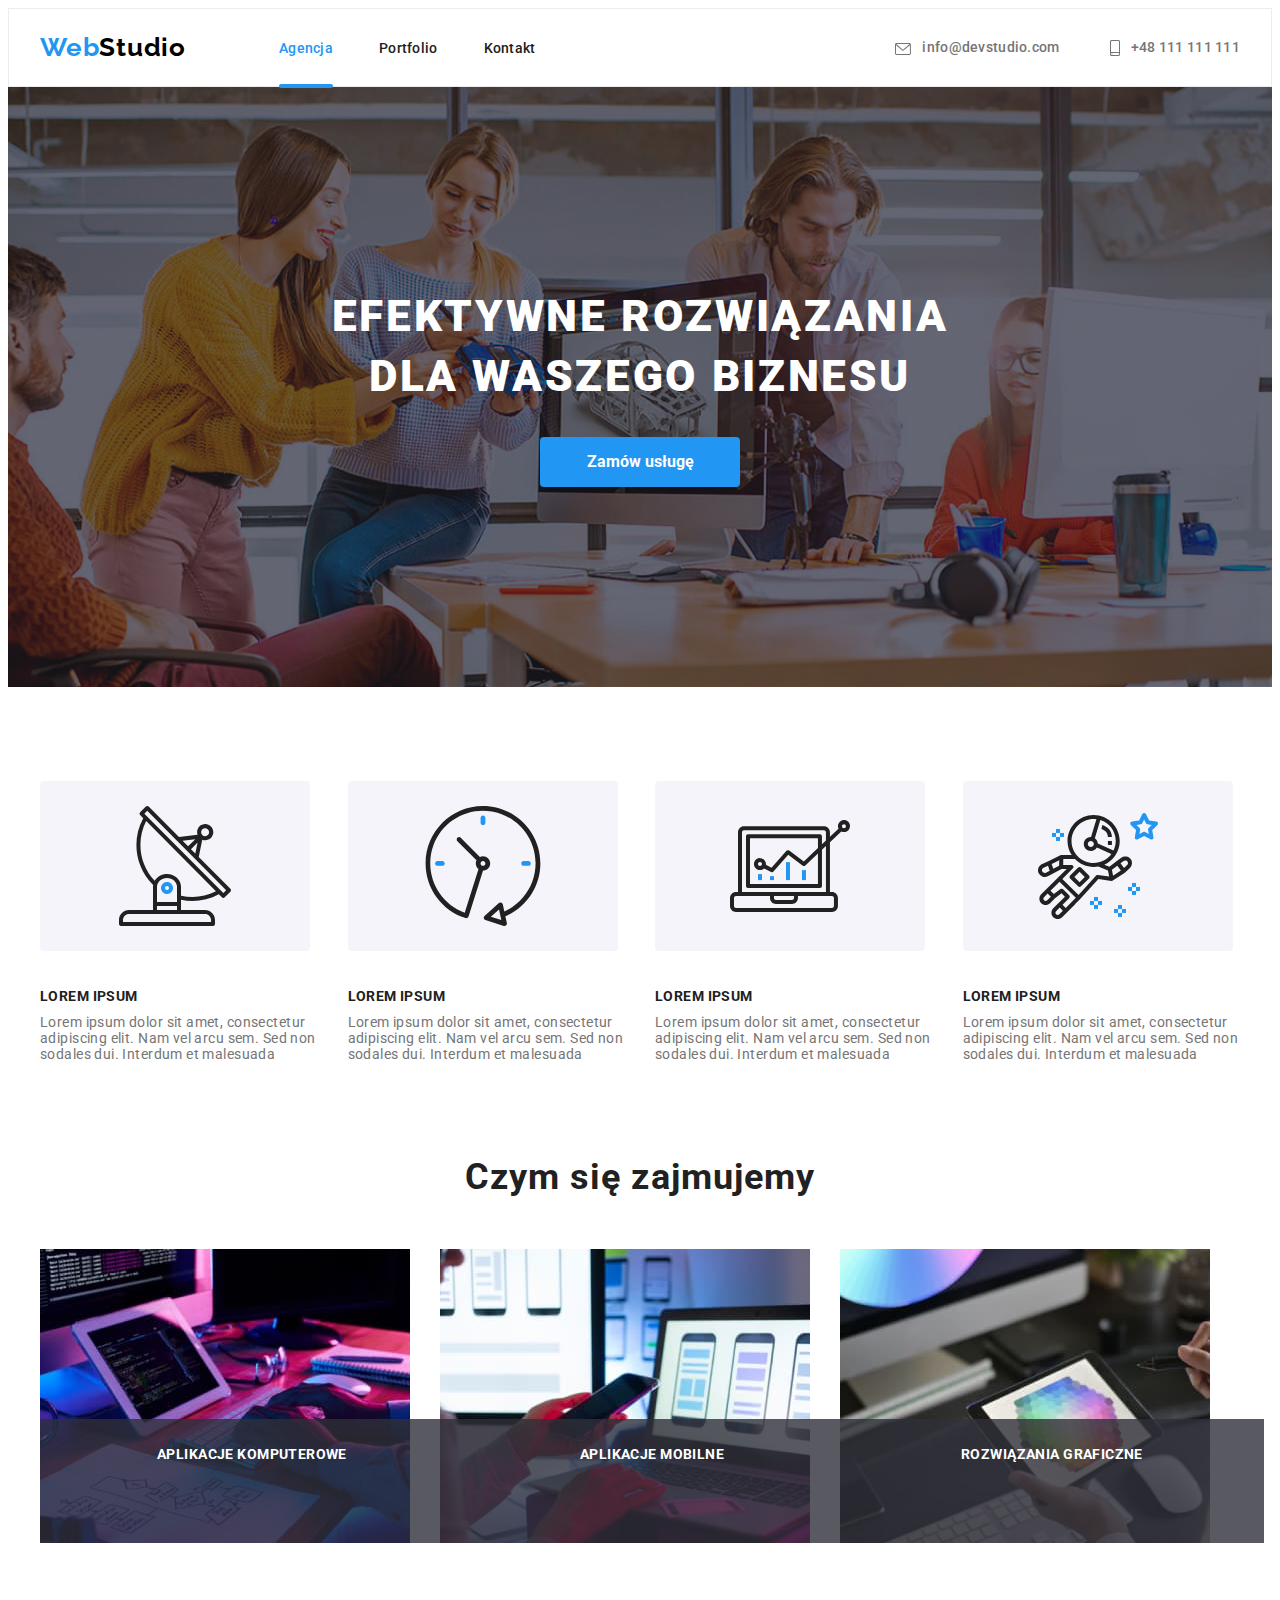
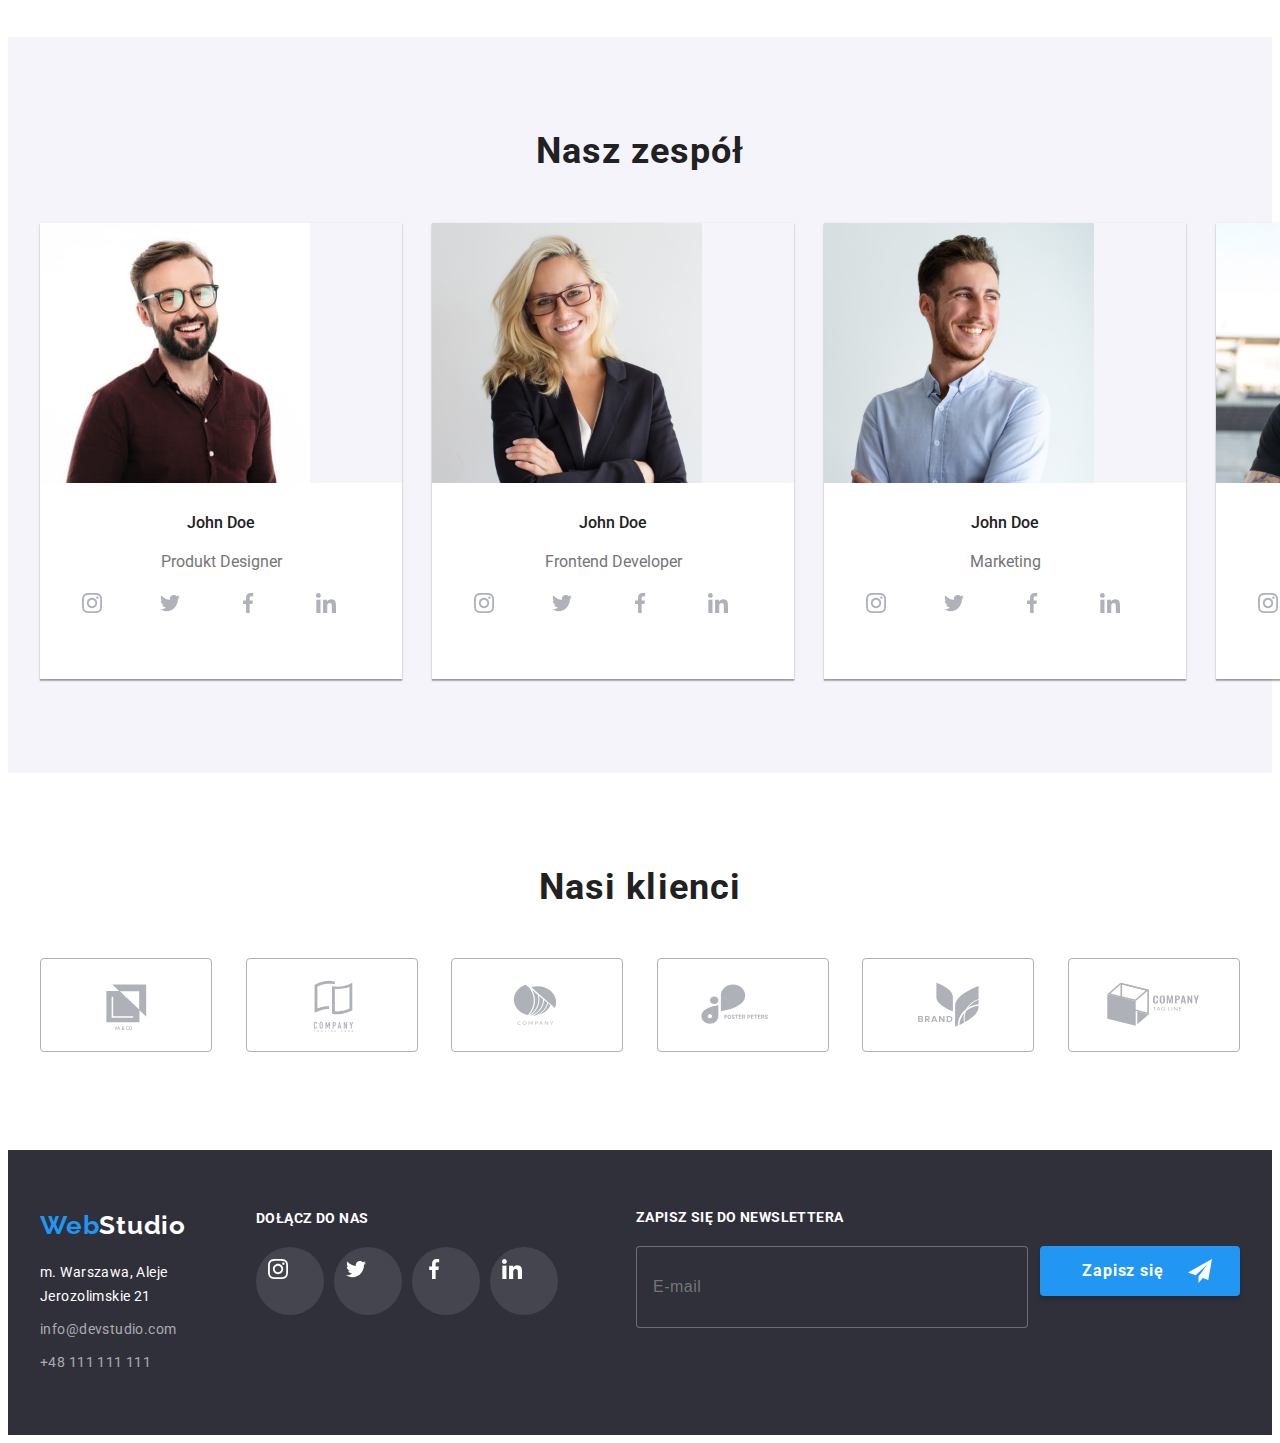
==== commit 6773f925: "added other component files and variables" ====
--- a/index.html
+++ b/index.html
@@ -19,35 +19,37 @@
         <link rel="stylesheet" href="./css/main.min.css" />
     </head>
     <body>
-        <header class="main">
+        <header class="header">
             <div class="container menu">
-                <nav class="nav">
+                <nav class="navigation">
                     <a href="./index.html" class="logo"
-                        >Web<span class="black">Studio</span></a
+                        >Web<span class="logo--black">Studio</span></a
                     >
-                    <ul class="navigation">
-                        <li>
-                            <a href="./index.html" class="nav-item here-you-are"
+                    <ul class="navigation__list">
+                        <li>
+                            <a
+                                href="./index.html"
+                                class="navigation__item navigation__point"
                                 >Agencja</a
                             >
                         </li>
                         <li>
-                            <a href="./portfolio.html" class="nav-item"
+                            <a href="./portfolio.html" class="navigation__item"
                                 >Portfolio</a
                             >
                         </li>
-                        <li><a href="" class="nav-item">Kontakt</a></li>
+                        <li><a href="" class="navigation__item">Kontakt</a></li>
                     </ul>
                 </nav>
-                <div class="contact-data">
-                    <a href="mailto:info@devstudio.com" class="contact">
-                        <svg class="icon-mail" width="16" height="12">
+                <div class="contact">
+                    <a href="mailto:info@devstudio.com" class="contact__data">
+                        <svg class="contact__mail-icon" width="16" height="12">
                             <use href="./images/icons.svg#icon-envelope"></use>
                         </svg>
                         info@devstudio.com</a
                     >
-                    <a href="tel:+48111111111" class="contact">
-                        <svg class="icon-tel" width="10" height="16">
+                    <a href="tel:+48111111111" class="contact__data">
+                        <svg class="contact__phone-icon" width="10" height="16">
                             <use
                                 href="./images/icons.svg#icon-smartphone"
                             ></use>
@@ -59,61 +61,64 @@
         </header>
         <main>
             <section class="solutions">
-                <h1 class="title">EFEKTYWNE ROZWIĄZANIA DLA WASZEGO BIZNESU</h1>
-                <button type="button" class="order" data-modal-open>
+                <h1 class="solutions__title">
+                    EFEKTYWNE ROZWIĄZANIA DLA WASZEGO BIZNESU
+                </h1>
+                <button type="button" class="solutions__button" data-modal-open>
                     Zamów usługę
                 </button>
             </section>
+
             <section>
                 <div class="container">
-                    <ul class="offer-items">
-                        <li>
-                            <svg class="icon-offer">
+                    <ul class="offer">
+                        <li>
+                            <svg class="offer__item">
                                 <use
                                     href="./images/icons.svg#icon-antenna"
                                 ></use>
                             </svg>
 
-                            <h3 class="offer">LOREM IPSUM</h3>
-                            <p class="offer-description">
+                            <h3 class="offer__label">LOREM IPSUM</h3>
+                            <p class="offer__description">
                                 Lorem ipsum dolor sit amet, consectetur
                                 adipiscing elit. Nam vel arcu sem. Sed non
                                 sodales dui. Interdum et malesuada
                             </p>
                         </li>
                         <li>
-                            <svg class="icon-offer">
+                            <svg class="offer__item">
                                 <use href="./images/icons.svg#icon-clock"></use>
                             </svg>
 
-                            <h3 class="offer">LOREM IPSUM</h3>
-                            <p class="offer-description">
+                            <h3 class="offer__label">LOREM IPSUM</h3>
+                            <p class="offer__description">
                                 Lorem ipsum dolor sit amet, consectetur
                                 adipiscing elit. Nam vel arcu sem. Sed non
                                 sodales dui. Interdum et malesuada
                             </p>
                         </li>
                         <li>
-                            <svg class="icon-offer">
+                            <svg class="offer__item">
                                 <use
                                     href="./images/icons.svg#icon-diagram"
                                 ></use>
                             </svg>
-                            <h3 class="offer">LOREM IPSUM</h3>
-                            <p class="offer-description">
+                            <h3 class="offer__label">LOREM IPSUM</h3>
+                            <p class="offer__description">
                                 Lorem ipsum dolor sit amet, consectetur
                                 adipiscing elit. Nam vel arcu sem. Sed non
                                 sodales dui. Interdum et malesuada
                             </p>
                         </li>
                         <li>
-                            <svg class="icon-offer">
+                            <svg class="offer__item">
                                 <use
                                     href="./images/icons.svg#icon-astronaut"
                                 ></use>
                             </svg>
-                            <h3 class="offer">LOREM IPSUM</h3>
-                            <p class="offer-description">
+                            <h3 class="offer__label">LOREM IPSUM</h3>
+                            <p class="offer__description">
                                 Lorem ipsum dolor sit amet, consectetur
                                 adipiscing elit. Nam vel arcu sem. Sed non
                                 sodales dui. Interdum et malesuada
@@ -122,45 +127,44 @@
                     </ul>
                 </div>
             </section>
+
             <section>
                 <div class="container">
-                    <h2 class="introduce">Czym się zajmujemy</h2>
-                    <ul class="our-services">
-                        <li>
-                            <div class="our-services-img">
+                    <h2 class="section-title">Czym się zajmujemy</h2>
+                    <ul class="services">
+                        <li>
+                            <div class="services__image">
                                 <img
                                     src="images/box1.jpg"
                                     alt="Dłonie na klawiaturze przed tabletem"
                                     width="370"
                                     height="294"
                                 />
-                                <p class="our-services-label">
+                                <p class="services__label">
                                     Aplikacje komputerowe
                                 </p>
                             </div>
                         </li>
                         <li>
-                            <div class="our-services-img">
+                            <div class="services__image">
                                 <img
                                     src="images/box2.jpg"
                                     alt="Telefon w dłoni przed laptopem"
                                     width="370"
                                     height="294"
                                 />
-                                <p class="our-services-label">
-                                    Aplikacje mobilne
-                                </p>
+                                <p class="services__label">Aplikacje mobilne</p>
                             </div>
                         </li>
                         <li>
-                            <div class="our-services-img">
+                            <div class="services__image">
                                 <img
                                     src="images/box3.jpg"
                                     alt="Paleta kolorów na tablecie"
                                     width="370"
                                     height="294"
                                 />
-                                <p class="our-services-label">
+                                <p class="services__label">
                                     Rozwiązania graficzne
                                 </p>
                             </div>
@@ -168,6 +172,7 @@
                     </ul>
                 </div>
             </section>
+
             <section class="team">
                 <div class="container">
                     <h2 class="section-title">Nasz zespół</h2>
@@ -203,7 +208,7 @@
                                             <li>
                                                 <a
                                                     href=""
-                                                    class="team__social-icon"
+                                                    class="team__link-icon"
                                                 >
                                                     <svg
                                                         class="team__icon"
@@ -217,7 +222,7 @@
                                             <li>
                                                 <a
                                                     href=""
-                                                    class="team__social-icon"
+                                                    class="team__link-icon"
                                                     ><svg
                                                         class="team__icon"
                                                         tabindex="1"
@@ -230,7 +235,7 @@
                                             <li>
                                                 <a
                                                     href=""
-                                                    class="team__social-icon"
+                                                    class="team__link-icon"
                                                     ><svg
                                                         class="team__icon"
                                                         tabindex="1"
@@ -263,7 +268,7 @@
                                             <li>
                                                 <a
                                                     href=""
-                                                    class="team__social-icon"
+                                                    class="team__link-icon"
                                                     ><svg
                                                         class="team__icon"
                                                         tabindex="1"
@@ -276,7 +281,7 @@
                                             <li>
                                                 <a
                                                     href=""
-                                                    class="team__social-icon"
+                                                    class="team__link-icon"
                                                 >
                                                     <svg
                                                         class="team__icon"
@@ -290,7 +295,7 @@
                                             <li>
                                                 <a
                                                     href=""
-                                                    class="team__social-icon"
+                                                    class="team__link-icon"
                                                     ><svg
                                                         class="team__icon"
                                                         tabindex="1"
@@ -303,7 +308,7 @@
                                             <li>
                                                 <a
                                                     href=""
-                                                    class="team__social-icon"
+                                                    class="team__link-icon"
                                                     ><svg
                                                         class="team__icon"
                                                         tabindex="1"
@@ -336,7 +341,7 @@
                                             <li>
                                                 <a
                                                     href=""
-                                                    class="team__social-icon"
+                                                    class="team__link-icon"
                                                     ><svg
                                                         class="team__icon"
                                                         tabindex="1"
@@ -349,7 +354,7 @@
                                             <li>
                                                 <a
                                                     href=""
-                                                    class="team__social-icon"
+                                                    class="team__link-icon"
                                                 >
                                                     <svg
                                                         class="team__icon"
@@ -363,7 +368,7 @@
                                             <li>
                                                 <a
                                                     href=""
-                                                    class="team__social-icon"
+                                                    class="team__link-icon"
                                                     ><svg
                                                         class="team__icon"
                                                         tabindex="1"
@@ -376,7 +381,7 @@
                                             <li>
                                                 <a
                                                     href=""
-                                                    class="team__social-icon"
+                                                    class="team__link-icon"
                                                     ><svg
                                                         class="team__icon"
                                                         tabindex="1"
@@ -409,7 +414,7 @@
                                             <li>
                                                 <a
                                                     href=""
-                                                    class="team__social-icon"
+                                                    class="team__link-icon"
                                                     ><svg
                                                         class="team__icon"
                                                         tabindex="1"
@@ -422,7 +427,7 @@
                                             <li>
                                                 <a
                                                     href=""
-                                                    class="team__social-icon"
+                                                    class="team__link-icon"
                                                 >
                                                     <svg
                                                         class="team__icon"
@@ -436,7 +441,7 @@
                                             <li>
                                                 <a
                                                     href=""
-                                                    class="team__social-icon"
+                                                    class="team__link-icon"
                                                     ><svg
                                                         class="team__icon"
                                                         tabindex="1"
@@ -449,7 +454,7 @@
                                             <li>
                                                 <a
                                                     href=""
-                                                    class="team__social-icon"
+                                                    class="team__link-icon"
                                                     ><svg
                                                         class="team__icon"
                                                         tabindex="1"
@@ -467,7 +472,7 @@
                     </ul>
                 </div>
             </section>
-            <!-- sekcja nasi klienci done -->
+
             <section class="our-customers">
                 <div class="container">
                     <h2 class="section-title">Nasi klienci</h2>
@@ -543,33 +548,35 @@
                 </div>
             </section>
         </main>
-        <footer class="footer-container">
-            <div class="footer-elements container">
+        <footer class="footer-contact">
+            <div class="footer-contact__container container">
                 <div>
                     <a href="./index.html" class="logo"
-                        >Web<span class="white">Studio</span></a
+                        >Web<span class="logo--white">Studio</span></a
                     >
-                    <address class="address-wrapper">
-                        <span class="address"
+                    <address class="footer-contact__wrapper">
+                        <span class="footer-contact__address"
                             >m. Warszawa, Aleje Jerozolimskie 21</span
                         >
 
                         <a
                             href="mailto:info@devstudio.com"
-                            class="contact-footer"
+                            class="footer-contact__contact"
                             >info@devstudio.com</a
                         >
 
-                        <a href="tel:+48111111111" class="contact-footer"
+                        <a
+                            href="tel:+48111111111"
+                            class="footer-contact__contact"
                             >+48 111 111 111</a
                         >
                     </address>
                 </div>
-                <div class="find-us">
-                    <h4 class="join-us">DOŁĄCZ DO NAS</h4>
-                    <ul class="icons-join-us">
-                        <li>
-                            <a href="" class="icon-footer"
+                <div class="join-us">
+                    <h4 class="join-us__title">DOŁĄCZ DO NAS</h4>
+                    <ul class="join-us__list">
+                        <li>
+                            <a href="" class="join-us__icon"
                                 ><svg tabindex="1">
                                     <use
                                         href="./images/icons.svg#icon-instagram"
@@ -577,7 +584,7 @@
                             ></a>
                         </li>
                         <li>
-                            <a href="" class="icon-footer">
+                            <a href="" class="join-us__icon">
                                 <svg tabindex="1">
                                     <use
                                         href="./images/icons.svg#icon-twitter"
@@ -585,7 +592,7 @@
                             ></a>
                         </li>
                         <li>
-                            <a href="" class="icon-footer"
+                            <a href="" class="join-us__icon"
                                 ><svg tabindex="1">
                                     <use
                                         href="./images/icons.svg#icon-facebook"
@@ -593,7 +600,7 @@
                             ></a>
                         </li>
                         <li>
-                            <a href="" class="icon-footer"
+                            <a href="" class="join-us__icon"
                                 ><svg tabindex="1">
                                     <use
                                         href="./images/icons.svg#icon-linkedin"
@@ -602,22 +609,25 @@
                         </li>
                     </ul>
                 </div>
-
-                <form class="sign-in-form">
-                    <label class="sign-in-footer">
-                        <span class="sign-in-label"
+                <form class="newsletter-form">
+                    <label class="newsletter-form__label">
+                        <span class="newsletter-form__title"
                             >Zapisz się do newslettera</span
                         >
                         <input
                             type="email"
                             placeholder="E-mail"
-                            class="sign-in-email"
+                            class="newsletter-form__email"
                             name="email"
                         />
                     </label>
-                    <button type="submit" class="sign-in">
+                    <button type="submit" class="newsletter-form__button">
                         Zapisz się
-                        <svg width="24" height="24" class="icon-send">
+                        <svg
+                            width="24"
+                            height="24"
+                            class="newsletter-form__icon"
+                        >
                             <use href="./images/icons.svg#icon-icon-send"></use>
                         </svg>
                     </button>
@@ -626,85 +636,93 @@
         </footer>
         <div class="backdrop is-hidden" data-modal>
             <div class="modal">
-                <button class="close-btn" data-modal-close>
-                    <svg class="icon-close" tabindex="1" width="18" height="18">
+                <button class="modal__button" data-modal-close>
+                    <svg
+                        class="modal__icon"
+                        tabindex="1"
+                        width="18"
+                        height="18"
+                    >
                         <use href="./images/icons.svg#icon-icon-close"></use>
                     </svg>
                 </button>
-                <form class="data-form">
-                    <h3 class="form-heading">
+                <form class="form">
+                    <h3 class="form__heading">
                         Zostaw swoje dane w formularzu poniżej
                     </h3>
-                    <label class="form-label">
-                        <span class="label-name">Imię</span>
-
-                        <div class="fill-form">
+                    <label class="form__label">
+                        <span class="form__label-name">Imię</span>
+
+                        <div class="form__input-container">
                             <input
                                 type="text"
                                 name="name"
-                                class="name-input"
-                            /><svg height="18" width="18" class="fill-icon">
+                                class="form__name-input"
+                            /><svg height="18" width="18" class="form__icon">
                                 <use
                                     href="./images/icons.svg#icon-person"
                                 ></use>
                             </svg>
                         </div>
                     </label>
-                    <label class="form-label"
-                        ><span class="label-name">Telefon</span>
-                        <div class="fill-form">
+                    <label class="form__label"
+                        ><span class="form__label-name">Telefon</span>
+                        <div class="form__input-container">
                             <input
                                 type="tel"
                                 name="phone"
-                                class="phone-input"
+                                class="form__phone-input"
                             />
-                            <svg height="18" width="18" class="fill-icon">
+                            <svg height="18" width="18" class="form__icon">
                                 <use
                                     href="./images/icons.svg#icon-phone-black"
                                 ></use>
                             </svg></div
                     ></label>
-                    <label class="form-label"
-                        ><span class="label-name">Email</span>
-                        <div class="fill-form">
+                    <label class="form__label"
+                        ><span class="form__label-name">Email</span>
+                        <div class="form__input-container">
                             <input
                                 type="email"
                                 name="email"
-                                class="email-input"
-                            /><svg height="18" width="18" class="fill-icon">
+                                class="form__email-input"
+                            /><svg height="18" width="18" class="form__icon">
                                 <use
                                     href="./images/icons.svg#icon-email-black"
                                 ></use>
                             </svg></div
                     ></label>
-                    <label class="form-label"
-                        ><span class="label-name">Komentarz</span>
+                    <label class="form__label"
+                        ><span class="form__label-name">Komentarz</span>
                         <textarea
                             placeholder="Wprowadź tekst"
                             name="comment"
-                            class="comment-input"
+                            class="form__comment-input"
                         ></textarea>
                     </label>
-                    <label class="accept-label"
+                    <label class="form__accept-label"
                         ><input
                             type="checkbox"
-                            class="form-checkbox"
+                            class="form__checkbox"
                             name="accept"
                         />
-                        <span class="custom-checkbox"
+                        <span class="form__custom-checkbox"
                             ><svg height="15" width="16">
                                 <use
                                     href="./images/icons.svg#icon-icon-check"
                                 ></use></svg
                         ></span>
-                        <span class="accept-check"
+                        <span class="form__accept"
                             >Oświadczam iż akceptuję
-                            <a href="" class="terms">Regulamin</a> i
-                            <a href="" class="terms">Politykę Prywatności</a
+                            <a href="" class="form__terms">Regulamin</a> i
+                            <a href="" class="form__terms"
+                                >Politykę Prywatności</a
                             >.</span
                         ></label
                     >
-                    <button type="submit" class="send">Wyślij</button>
+                    <button type="submit" class="form__button-send">
+                        Wyślij
+                    </button>
                 </form>
             </div>
         </div>
--- a/css/main.min.css
+++ b/css/main.min.css
@@ -46,6 +46,240 @@
   margin-bottom: 50px;
 }
 
+:root {
+  --font-color1: #212121;
+  --font-color2: #757575;
+  --brand-color: #2196f3;
+  --off-color: #f5f4fa;
+  --background-color1: #2f303a;
+  --icon-color: #afb1b8;
+}
+
+.header {
+  border: 1px solid #ececec;
+}
+
+.menu {
+  display: -webkit-box;
+  display: -ms-flexbox;
+  display: flex;
+  -ms-flex-wrap: wrap;
+      flex-wrap: wrap;
+  -webkit-box-pack: justify;
+      -ms-flex-pack: justify;
+          justify-content: space-between;
+}
+
+.navigation {
+  display: -webkit-box;
+  display: -ms-flexbox;
+  display: flex;
+  -ms-flex-wrap: wrap;
+      flex-wrap: wrap;
+  -webkit-box-align: center;
+      -ms-flex-align: center;
+          align-items: center;
+  gap: 93px;
+}
+.navigation__list {
+  display: -webkit-box;
+  display: -ms-flexbox;
+  display: flex;
+  -ms-flex-wrap: wrap;
+      flex-wrap: wrap;
+  gap: 46px;
+}
+.navigation__item {
+  color: var(--font-color1);
+  font-weight: 500;
+  text-decoration: none;
+  letter-spacing: 0.02em;
+  font-size: 14px;
+  line-height: 1.17;
+  -webkit-transition: color 250ms cubic-bezier(0.4, 0, 0.2, 1);
+  transition: color 250ms cubic-bezier(0.4, 0, 0.2, 1);
+  position: relative;
+}
+.navigation__item:hover, .navigation__item:focus {
+  color: var(--brand-color);
+}
+.navigation__point {
+  color: var(--brand-color);
+}
+.navigation__point::after {
+  content: "";
+  background: var(--brand-color);
+  width: 100%;
+  height: 4px;
+  left: 0;
+  top: 44px;
+  position: absolute;
+  border-radius: 2px;
+}
+
+.logo {
+  color: var(--brand-color);
+  font-weight: 700;
+  font-size: 26px;
+  text-decoration: none;
+  font-family: "Raleway", sans-serif;
+  letter-spacing: 0.03em;
+}
+.logo--black {
+  color: #000000;
+  font-weight: 700;
+  font-size: 26px;
+  line-height: 1.19;
+}
+.logo--white {
+  color: #fff;
+  font-weight: 700;
+  font-size: 26px;
+  line-height: 1.19;
+}
+
+.contact {
+  display: -webkit-box;
+  display: -ms-flexbox;
+  display: flex;
+  -webkit-box-align: center;
+      -ms-flex-align: center;
+          align-items: center;
+  padding: 30px 0;
+  gap: 50px;
+}
+.contact__data {
+  color: var(--font-color2);
+  font-weight: 500;
+  text-decoration: none;
+  letter-spacing: 0.02em;
+  font-size: 14px;
+  line-height: 1.17;
+  -webkit-transition: color 250ms cubic-bezier(0.4, 0, 0.2, 1);
+  transition: color 250ms cubic-bezier(0.4, 0, 0.2, 1);
+}
+.contact__data:hover, .contact__data:focus {
+  color: var(--brand-color);
+  fill: var(--brand-color);
+}
+.contact__mail-icon {
+  vertical-align: middle;
+  fill: currentColor;
+  margin-right: 8px;
+}
+.contact__phone-icon {
+  vertical-align: middle;
+  fill: currentColor;
+  margin-right: 8px;
+}
+
+.solutions {
+  background-color: var(--background-color1);
+  background-image: -webkit-gradient(linear, left top, left bottom, from(rgba(47, 48, 58, 0.4)), to(rgba(47, 48, 58, 0.4))), url(../images/background.jpg);
+  background-image: linear-gradient(to bottom, rgba(47, 48, 58, 0.4), rgba(47, 48, 58, 0.4)), url(../images/background.jpg);
+  background-position: center;
+  background-repeat: no-repeat;
+  display: -webkit-box;
+  display: -ms-flexbox;
+  display: flex;
+  -webkit-box-orient: vertical;
+  -webkit-box-direction: normal;
+      -ms-flex-direction: column;
+          flex-direction: column;
+  -webkit-box-align: center;
+      -ms-flex-align: center;
+          align-items: center;
+  gap: 30px;
+  padding: 200px 0;
+}
+.solutions__title {
+  color: #fff;
+  font-weight: 900;
+  text-align: center;
+  font-size: 44px;
+  line-height: 1.36;
+  letter-spacing: 0.06em;
+  max-width: 696px;
+}
+.solutions__button {
+  -webkit-box-shadow: 0px 4px 4px rgba(0, 0, 0, 0.15);
+          box-shadow: 0px 4px 4px rgba(0, 0, 0, 0.15);
+  background-color: var(--brand-color);
+  border: none;
+  border-radius: 4px;
+  color: #fff;
+  width: 200px;
+  height: 50px;
+  font-family: "Roboto", sans-serif;
+  font-weight: 700;
+  font-size: 16px;
+  line-height: 1.88;
+  -webkit-box-align: center;
+      -ms-flex-align: center;
+          align-items: center;
+  text-align: center;
+  padding: 10px 42px;
+}
+.solutions__button:hover, .solutions__button:focus {
+  cursor: pointer;
+}
+
+.offer {
+  display: -webkit-box;
+  display: -ms-flexbox;
+  display: flex;
+  gap: 30px;
+  line-height: 1.71;
+  padding: 94px 0;
+}
+.offer__item {
+  width: 270px;
+  height: 120px;
+  padding: 25px 0;
+  background-color: var(--off-color);
+  border-radius: 4px;
+  margin-bottom: 30px;
+}
+.offer__label {
+  font-weight: 700;
+  font-size: 14px;
+  line-height: 1.14;
+  letter-spacing: 0.03em;
+  margin-bottom: 10px;
+}
+.offer__description {
+  color: var(--font-color2);
+  font-size: 14px;
+  line-height: 1.14;
+  letter-spacing: 0.03em;
+}
+
+.services {
+  display: -webkit-box;
+  display: -ms-flexbox;
+  display: flex;
+  gap: 30px;
+  padding-bottom: 94px;
+}
+.services__image {
+  position: relative;
+}
+.services__image > .services__label {
+  position: absolute;
+  bottom: 0;
+  width: 370px;
+  height: 70px;
+  color: #fff;
+  text-align: center;
+  background-color: rgba(47, 48, 58, 0.8);
+  padding: 27px;
+  font-weight: 700;
+  font-size: 14px;
+  line-height: 1.17;
+  text-transform: uppercase;
+  letter-spacing: 0.03em;
+}
+
 .team {
   background-color: #f5f4fa;
   padding: 94px 0;
@@ -154,4 +388,507 @@
   fill: var(--brand-color);
   cursor: pointer;
   border: 1px solid var(--brand-color);
+}
+
+.category {
+  padding-top: 94px;
+  padding-bottom: 94px;
+}
+.category__list {
+  display: -webkit-box;
+  display: -ms-flexbox;
+  display: flex;
+  -webkit-box-pack: center;
+      -ms-flex-pack: center;
+          justify-content: center;
+  gap: 8px;
+  margin-bottom: 50px;
+}
+.category__button {
+  background-color: var(--off-color);
+  border: none;
+  font-family: "Roboto", sans-serif;
+  border-radius: 4px;
+  font-weight: 500;
+  font-size: 16px;
+  line-height: 1.63;
+  padding: 6px 22px;
+  -webkit-transition: background-color 250ms cubic-bezier(0.4, 0, 0.2, 1), border-color 250ms cubic-bezier(0.4, 0, 0.2, 1), color 250ms cubic-bezier(0.4, 0, 0.2, 1), -webkit-box-shadow 250ms cubic-bezier(0.4, 0, 0.2, 1);
+  transition: background-color 250ms cubic-bezier(0.4, 0, 0.2, 1), border-color 250ms cubic-bezier(0.4, 0, 0.2, 1), color 250ms cubic-bezier(0.4, 0, 0.2, 1), -webkit-box-shadow 250ms cubic-bezier(0.4, 0, 0.2, 1);
+  transition: background-color 250ms cubic-bezier(0.4, 0, 0.2, 1), box-shadow 250ms cubic-bezier(0.4, 0, 0.2, 1), border-color 250ms cubic-bezier(0.4, 0, 0.2, 1), color 250ms cubic-bezier(0.4, 0, 0.2, 1);
+  transition: background-color 250ms cubic-bezier(0.4, 0, 0.2, 1), box-shadow 250ms cubic-bezier(0.4, 0, 0.2, 1), border-color 250ms cubic-bezier(0.4, 0, 0.2, 1), color 250ms cubic-bezier(0.4, 0, 0.2, 1), -webkit-box-shadow 250ms cubic-bezier(0.4, 0, 0.2, 1);
+}
+.category__button:hover, .category__button:focus {
+  background-color: var(--brand-color);
+  border-color: var(--brand-color);
+  color: #fff;
+  cursor: pointer;
+  -webkit-box-shadow: 0px 3px 1px rgba(0, 0, 0, 0.1), 0px 1px 2px rgba(0, 0, 0, 0.08), 0px 2px 2px rgba(0, 0, 0, 0.12);
+          box-shadow: 0px 3px 1px rgba(0, 0, 0, 0.1), 0px 1px 2px rgba(0, 0, 0, 0.08), 0px 2px 2px rgba(0, 0, 0, 0.12);
+}
+
+.projects {
+  display: -webkit-box;
+  display: -ms-flexbox;
+  display: flex;
+  -ms-flex-wrap: wrap;
+      flex-wrap: wrap;
+  gap: 30px;
+}
+.projects__item {
+  -webkit-transition: -webkit-box-shadow 250ms cubic-bezier(0.4, 0, 0.2, 1);
+  transition: -webkit-box-shadow 250ms cubic-bezier(0.4, 0, 0.2, 1);
+  transition: box-shadow 250ms cubic-bezier(0.4, 0, 0.2, 1);
+  transition: box-shadow 250ms cubic-bezier(0.4, 0, 0.2, 1), -webkit-box-shadow 250ms cubic-bezier(0.4, 0, 0.2, 1);
+}
+.projects__item:hover, .projects__item:focus {
+  -webkit-box-shadow: 0px 1px 1px rgba(0, 0, 0, 0.12), 0px 4px 4px rgba(0, 0, 0, 0.06), 1px 4px 6px rgba(0, 0, 0, 0.16);
+          box-shadow: 0px 1px 1px rgba(0, 0, 0, 0.12), 0px 4px 4px rgba(0, 0, 0, 0.06), 1px 4px 6px rgba(0, 0, 0, 0.16);
+}
+.projects__item:hover .projects__description, .projects__item:focus .projects__description {
+  -webkit-transform: translateY(-100%);
+          transform: translateY(-100%);
+}
+.projects__image {
+  position: relative;
+  overflow: hidden;
+}
+.projects__description {
+  position: absolute;
+  bottom: -10;
+  width: 100%;
+  height: 100%;
+  background-color: rgba(33, 150, 243, 0.9);
+  -webkit-transform: translateY(0);
+          transform: translateY(0);
+  -webkit-transition: -webkit-transform 250ms cubic-bezier(0.4, 0, 0.2, 1);
+  transition: -webkit-transform 250ms cubic-bezier(0.4, 0, 0.2, 1);
+  transition: transform 250ms cubic-bezier(0.4, 0, 0.2, 1);
+  transition: transform 250ms cubic-bezier(0.4, 0, 0.2, 1), -webkit-transform 250ms cubic-bezier(0.4, 0, 0.2, 1);
+  font-size: 18px;
+  color: #fff;
+  line-height: 1.55;
+  letter-spacing: 0.03em;
+  padding: 49px 45px 49px 24px;
+}
+.projects__title {
+  border: 1px solid #eeeeee;
+  padding: 20px 24px;
+  display: -webkit-box;
+  display: -ms-flexbox;
+  display: flex;
+  -webkit-box-orient: vertical;
+  -webkit-box-direction: normal;
+      -ms-flex-direction: column;
+          flex-direction: column;
+  -webkit-box-align: start;
+      -ms-flex-align: start;
+          align-items: flex-start;
+  gap: 4px;
+}
+.projects__name {
+  color: var(--font-color1);
+  font-weight: 700;
+  font-size: 18px;
+  line-height: 2;
+  margin-bottom: 4px;
+}
+.projects__category {
+  color: var(--font-color2);
+  text-align: center;
+  font-size: 16px;
+  line-height: 1.19;
+}
+
+.footer-contact {
+  background-color: var(--background-color1);
+  padding-top: 60px;
+  padding-bottom: 60px;
+}
+.footer-contact__container {
+  max-width: 1200px;
+  display: -webkit-box;
+  display: -ms-flexbox;
+  display: flex;
+  gap: 60px;
+  -webkit-box-pack: start;
+      -ms-flex-pack: start;
+          justify-content: flex-start;
+  margin: 0 auto;
+  padding: 0 15px;
+}
+.footer-contact__wrapper {
+  display: -webkit-box;
+  display: -ms-flexbox;
+  display: flex;
+  -webkit-box-orient: vertical;
+  -webkit-box-direction: normal;
+      -ms-flex-direction: column;
+          flex-direction: column;
+  gap: 9px;
+  margin-top: 20px;
+}
+.footer-contact__address {
+  color: #fff;
+  font-size: 14px;
+  line-height: 1.71;
+  letter-spacing: 0.03em;
+  font-style: normal;
+}
+.footer-contact__contact {
+  color: rgba(255, 255, 255, 0.6);
+  font-size: 14px;
+  line-height: 1.71;
+  text-decoration: none;
+  letter-spacing: 0.03em;
+  font-style: normal;
+  -webkit-transition: color 250ms cubic-bezier(0.4, 0, 0.2, 1);
+  transition: color 250ms cubic-bezier(0.4, 0, 0.2, 1);
+}
+.footer-contact__contact:hover, .footer-contact__contact:focus {
+  color: var(--brand-color);
+}
+
+.join-us__title {
+  font-weight: 700;
+  font-size: 14px;
+  line-height: 1.17;
+  letter-spacing: 0.03em;
+  color: #fff;
+  margin-left: 5px;
+  margin-bottom: 20px;
+}
+.join-us__list {
+  display: -webkit-box;
+  display: -ms-flexbox;
+  display: flex;
+}
+.join-us__icon {
+  height: 44px;
+  width: 44px;
+  padding: 12px;
+  background-color: rgba(255, 255, 255, 0.1);
+  border-radius: 50%;
+  display: -webkit-box;
+  display: -ms-flexbox;
+  display: flex;
+  margin: 0 5px;
+  -webkit-transition: background-color 250ms cubic-bezier(0.4, 0, 0.2, 1);
+  transition: background-color 250ms cubic-bezier(0.4, 0, 0.2, 1);
+}
+.join-us__icon > svg {
+  width: 20px;
+  height: 20px;
+  fill: #fff;
+}
+.join-us__icon:hover, .join-us__icon:focus {
+  background-color: var(--brand-color);
+}
+
+.newsletter-form {
+  display: -webkit-box;
+  display: -ms-flexbox;
+  display: flex;
+  -webkit-box-orient: horizontal;
+  -webkit-box-direction: normal;
+      -ms-flex-direction: row;
+          flex-direction: row;
+  gap: 12px;
+  margin-left: 13px;
+  -webkit-box-align: start;
+      -ms-flex-align: start;
+          align-items: flex-start;
+}
+.newsletter-form__label {
+  display: -webkit-box;
+  display: -ms-flexbox;
+  display: flex;
+  -webkit-box-orient: vertical;
+  -webkit-box-direction: normal;
+      -ms-flex-direction: column;
+          flex-direction: column;
+  gap: 20px;
+}
+.newsletter-form__title {
+  color: #fff;
+  font-weight: 700;
+  font-size: 14px;
+  line-height: 1.14;
+  letter-spacing: 0.03em;
+  text-transform: uppercase;
+}
+.newsletter-form__email {
+  height: 50px;
+  width: 358px;
+  border: 1px solid rgba(255, 255, 255, 0.3);
+  border-radius: 4px;
+  background-color: var(--background-color1);
+  color: rgba(255, 255, 255, 0.6);
+  font-size: 16px;
+  line-height: 1.25;
+  letter-spacing: 0.03em;
+  padding: 15px 16px;
+}
+.newsletter-form__button {
+  cursor: pointer;
+  height: 50px;
+  width: 200px;
+  background-color: var(--brand-color);
+  color: #fff;
+  font-size: 16px;
+  line-height: 1.88;
+  letter-spacing: 0.06em;
+  font-weight: 700;
+  -webkit-box-shadow: 0px 4px 4px rgba(0, 0, 0, 0.15);
+          box-shadow: 0px 4px 4px rgba(0, 0, 0, 0.15);
+  border-radius: 4px;
+  border: none;
+  font-family: "Roboto", sans-serif;
+  padding: 0 0 0 14px;
+  margin-top: 36px;
+  display: -webkit-box;
+  display: -ms-flexbox;
+  display: flex;
+  -webkit-box-pack: center;
+      -ms-flex-pack: center;
+          justify-content: center;
+  -webkit-box-align: center;
+      -ms-flex-align: center;
+          align-items: center;
+  gap: 24px;
+}
+.newsletter-form__icon {
+  fill: #fff;
+  vertical-align: middle;
+}
+
+.backdrop {
+  width: 100%;
+  height: 100%;
+  position: fixed;
+  left: 0;
+  top: 0;
+  background-color: rgba(0, 0, 0, 0.2);
+  display: -webkit-box;
+  display: -ms-flexbox;
+  display: flex;
+  -webkit-box-pack: center;
+      -ms-flex-pack: center;
+          justify-content: center;
+  -webkit-box-align: center;
+      -ms-flex-align: center;
+          align-items: center;
+}
+
+.is-hidden {
+  opacity: 0;
+  visibility: hidden;
+  pointer-events: none;
+  -webkit-transition-delay: 500ms;
+          transition-delay: 500ms;
+}
+.is-hidden .modal {
+  -webkit-transform: translateY(-200%);
+          transform: translateY(-200%);
+}
+
+.modal {
+  background-color: #fff;
+  width: 528px;
+  height: 581px;
+  -webkit-box-shadow: 0px 1px 3px rgba(0, 0, 0, 0.12), 0px 1px 1px rgba(0, 0, 0, 0.14), 0px 2px 1px rgba(0, 0, 0, 0.2);
+          box-shadow: 0px 1px 3px rgba(0, 0, 0, 0.12), 0px 1px 1px rgba(0, 0, 0, 0.14), 0px 2px 1px rgba(0, 0, 0, 0.2);
+  border-radius: 4px;
+  position: absolute;
+  -webkit-transform: translateY(0);
+          transform: translateY(0);
+  -webkit-transition: -webkit-transform 500ms ease;
+  transition: -webkit-transform 500ms ease;
+  transition: transform 500ms ease;
+  transition: transform 500ms ease, -webkit-transform 500ms ease;
+}
+.modal__button {
+  position: absolute;
+  right: 8px;
+  top: 8px;
+  width: 30px;
+  height: 30px;
+  border-radius: 50%;
+  border: 1px solid rgba(0, 0, 0, 0.1);
+  background-color: #fff;
+}
+.modal__button:hover, .modal__button:focus {
+  cursor: pointer;
+}
+.modal__icon {
+  position: absolute;
+  left: 50%;
+  top: 50%;
+  -webkit-transform: translate(-50%, -50%);
+          transform: translate(-50%, -50%);
+}
+
+.form {
+  display: -webkit-box;
+  display: -ms-flexbox;
+  display: flex;
+  -webkit-box-orient: vertical;
+  -webkit-box-direction: normal;
+      -ms-flex-direction: column;
+          flex-direction: column;
+  -webkit-box-align: center;
+      -ms-flex-align: center;
+          align-items: center;
+  gap: 10px;
+  margin: 40px;
+}
+.form__heading {
+  font-size: 20px;
+  font-weight: 700;
+  line-height: 1.17;
+  letter-spacing: 0.03em;
+  margin-bottom: 2px;
+  color: var(--font-color1);
+}
+.form__label {
+  display: -webkit-box;
+  display: -ms-flexbox;
+  display: flex;
+  -webkit-box-orient: vertical;
+  -webkit-box-direction: normal;
+      -ms-flex-direction: column;
+          flex-direction: column;
+  gap: 4px;
+}
+.form__label-name {
+  font-size: 12px;
+  line-height: 1.17;
+  letter-spacing: 0.01em;
+  color: var(--font-color2);
+}
+.form__input-container {
+  position: relative;
+}
+.form__icon {
+  position: absolute;
+  top: 11px;
+  left: 12px;
+  fill: var(--font-color1);
+  -webkit-transition: fill 250ms cubic-bezier(0.4, 0, 0.2, 1);
+  transition: fill 250ms cubic-bezier(0.4, 0, 0.2, 1);
+}
+.form__name-input, .form__phone-input, .form__email-input {
+  height: 40px;
+  width: 448px;
+  border: 1px solid rgba(33, 33, 33, 0.2);
+  border-radius: 4px;
+  padding-left: 42px;
+  -webkit-transition: border-color 250ms cubic-bezier(0.4, 0, 0.2, 1);
+  transition: border-color 250ms cubic-bezier(0.4, 0, 0.2, 1);
+}
+.form__name-input:focus-within, .form__phone-input:focus-within, .form__email-input:focus-within, .form__comment-input:focus-within {
+  border-color: var(--brand-color);
+}
+.form__name-input:focus-within + .fill-icon, .form__phone-input:focus-within + .fill-icon, .form__email-input:focus-within + .fill-icon {
+  fill: var(--brand-color);
+}
+.form__comment-input {
+  height: 120px;
+  width: 448px;
+  border: 1px solid rgba(33, 33, 33, 0.2);
+  border-radius: 4px;
+  resize: none;
+}
+.form__comment-input::-webkit-input-placeholder {
+  font-size: 12px;
+  line-height: 1.16;
+  letter-spacing: 0.01em;
+  padding: 12px 16px;
+  color: rgba(117, 117, 117, 0.5);
+}
+.form__comment-input::-moz-placeholder {
+  font-size: 12px;
+  line-height: 1.16;
+  letter-spacing: 0.01em;
+  padding: 12px 16px;
+  color: rgba(117, 117, 117, 0.5);
+}
+.form__comment-input:-ms-input-placeholder {
+  font-size: 12px;
+  line-height: 1.16;
+  letter-spacing: 0.01em;
+  padding: 12px 16px;
+  color: rgba(117, 117, 117, 0.5);
+}
+.form__comment-input::-ms-input-placeholder {
+  font-size: 12px;
+  line-height: 1.16;
+  letter-spacing: 0.01em;
+  padding: 12px 16px;
+  color: rgba(117, 117, 117, 0.5);
+}
+.form__comment-input::placeholder {
+  font-size: 12px;
+  line-height: 1.16;
+  letter-spacing: 0.01em;
+  padding: 12px 16px;
+  color: rgba(117, 117, 117, 0.5);
+}
+.form__accept-label {
+  margin-top: 10px;
+  margin-bottom: 20px;
+  display: -webkit-box;
+  display: -ms-flexbox;
+  display: flex;
+  -webkit-box-align: center;
+      -ms-flex-align: center;
+          align-items: center;
+}
+.form__checkbox {
+  display: none;
+}
+.form__checkbox:checked + .form__custom-checkbox > svg {
+  opacity: 1;
+}
+.form__custom-checkbox {
+  border: 2px solid black;
+  border-radius: 3px;
+  height: 15px;
+  width: 16px;
+  position: relative;
+  margin-right: 8px;
+  display: block;
+}
+.form__custom-checkbox > svg {
+  opacity: 0;
+  position: absolute;
+  display: block;
+  top: -2px;
+  left: -1.5px;
+}
+.form__accept {
+  font-size: 14px;
+  line-height: 1.71;
+  letter-spacing: 0.03em;
+  color: var(--font-color2);
+}
+.form__terms {
+  color: var(--brand-color);
+}
+.form__button-send {
+  height: 50px;
+  width: 200px;
+  color: #fff;
+  font-weight: 700;
+  font-size: 16px;
+  line-height: 1.88;
+  letter-spacing: 0.06em;
+  background-color: var(--brand-color);
+  -webkit-box-shadow: 0px 4px 4px rgba(0, 0, 0, 0.15);
+          box-shadow: 0px 4px 4px rgba(0, 0, 0, 0.15);
+  border-radius: 4px;
+  border: var(--brand-color);
+}
+.form__button-send:hover, .form__button-send:focus {
+  cursor: pointer;
 }/*# sourceMappingURL=main.min.css.map */